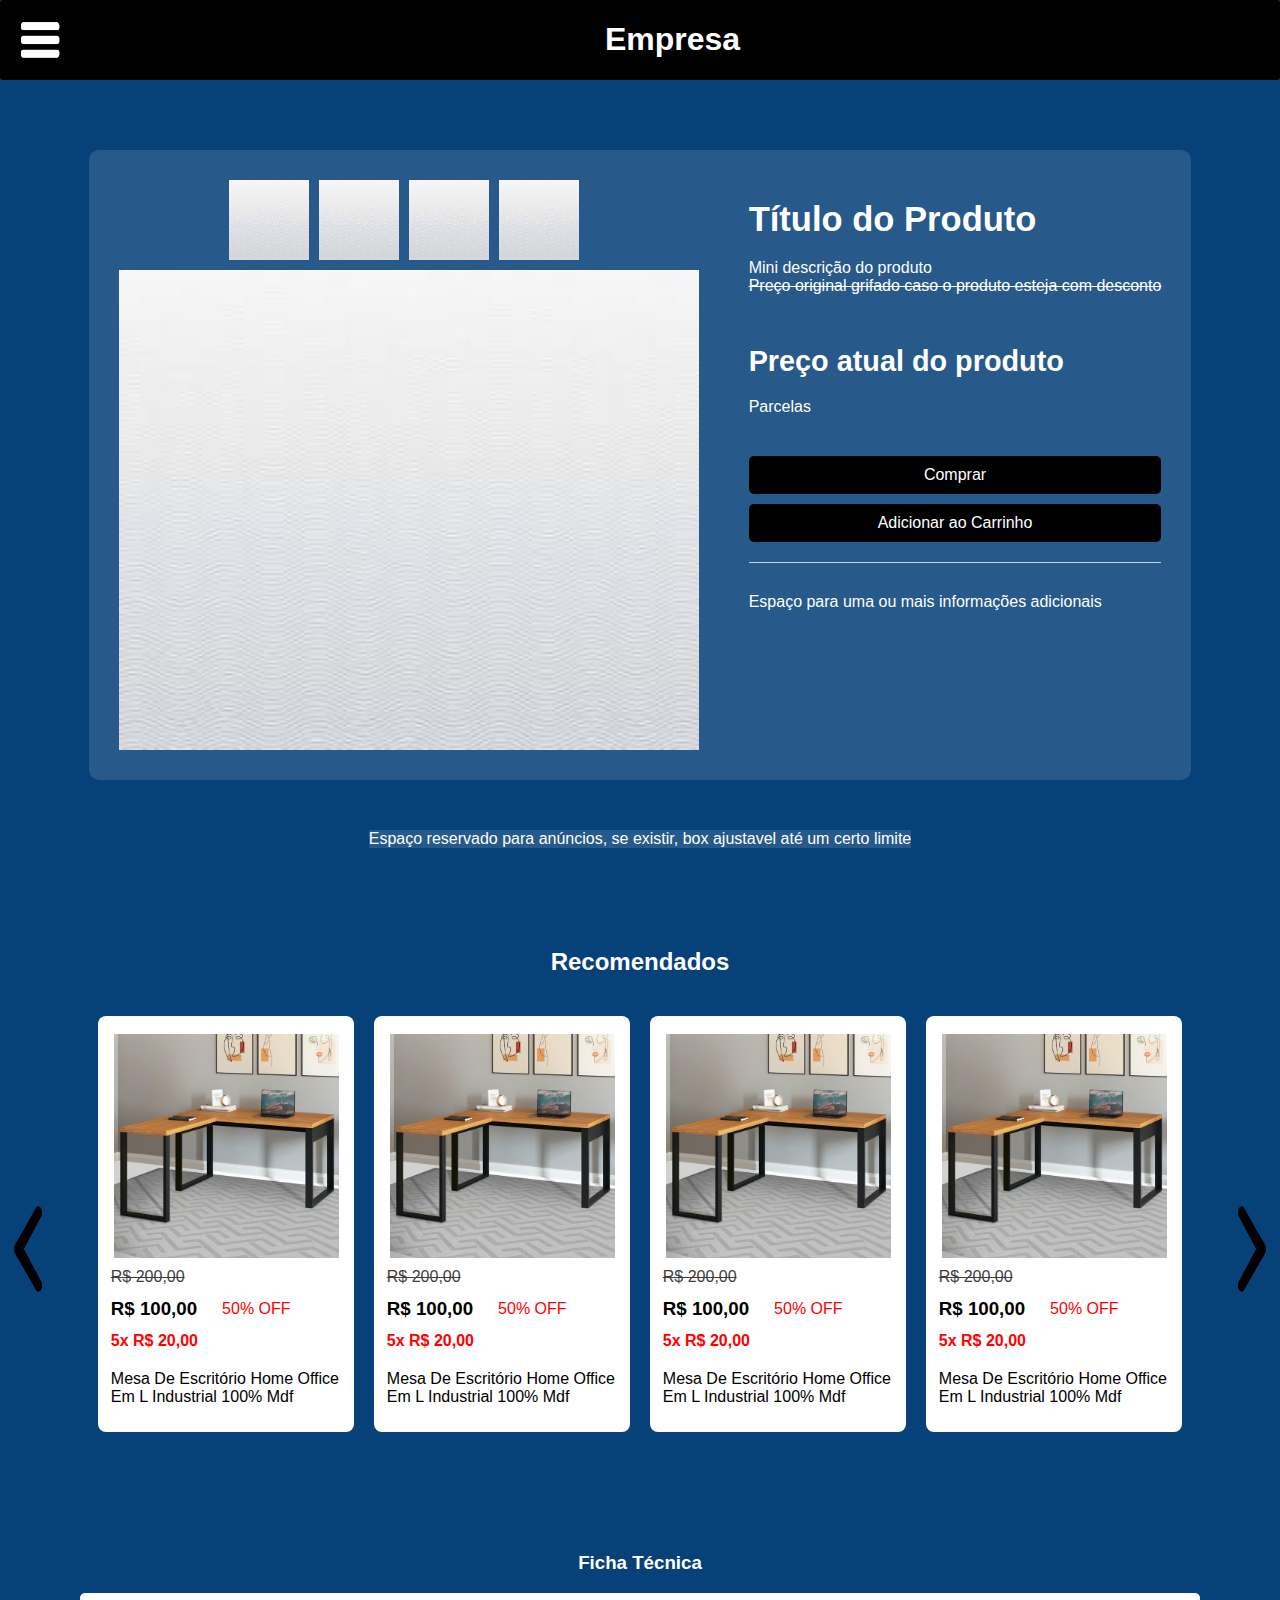
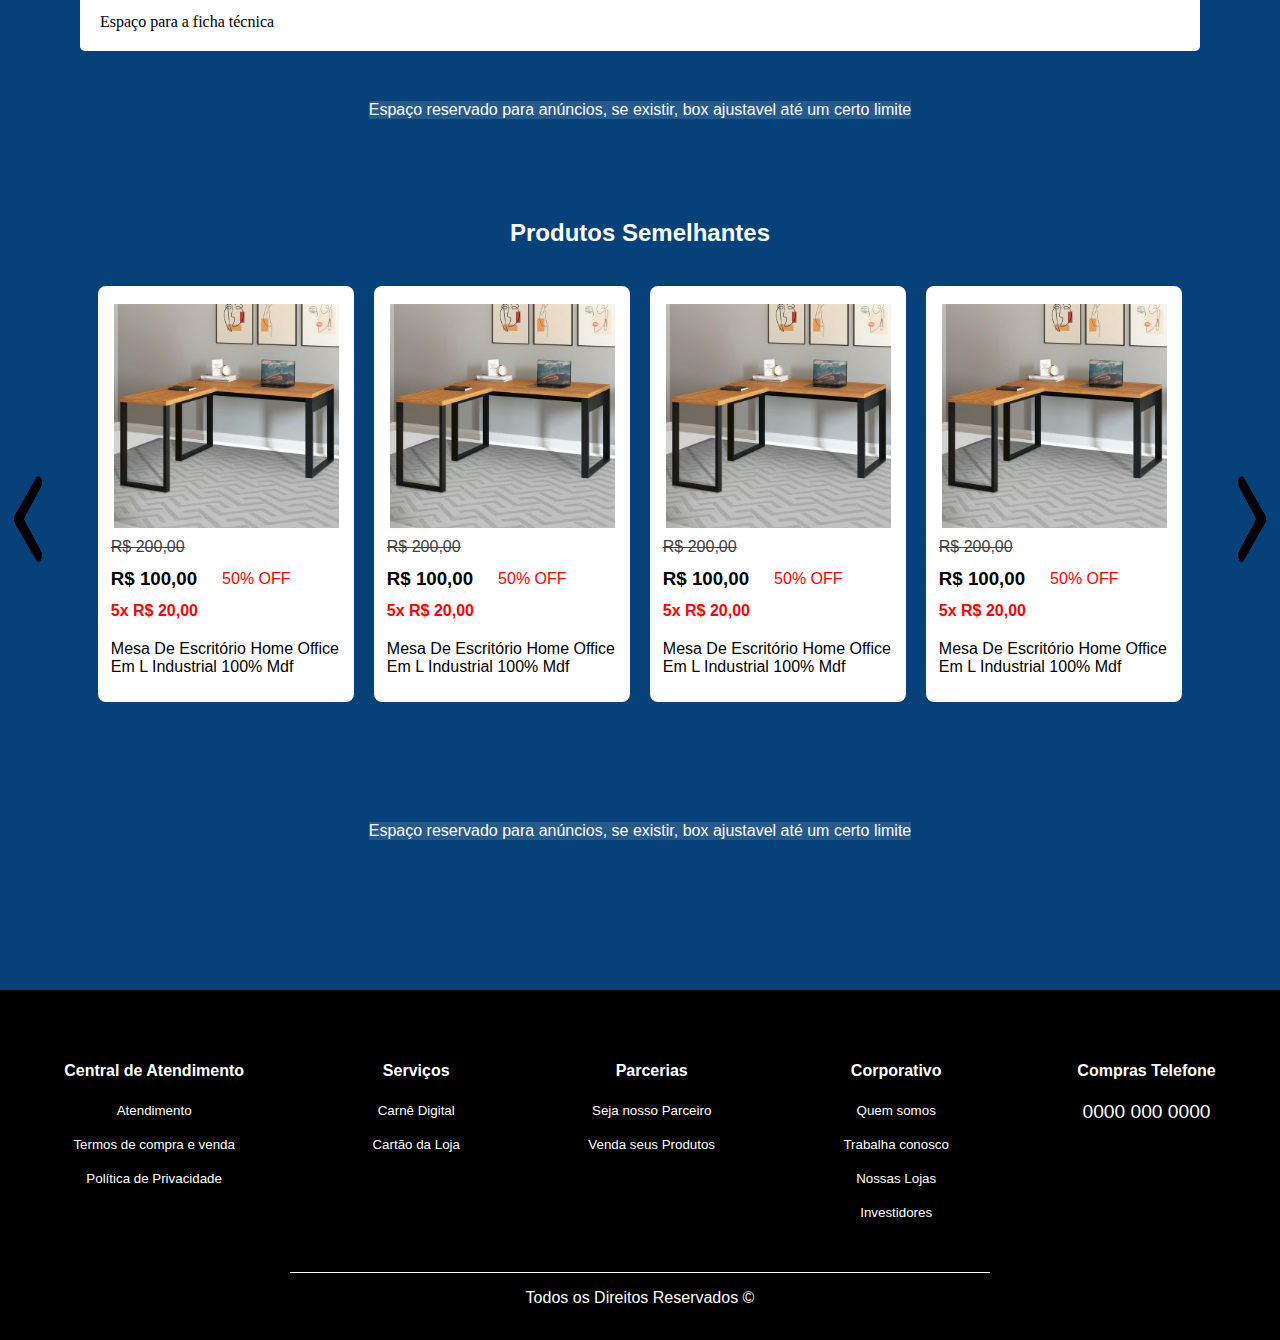
==== pagina_produtos/produto.html @ 4dcae1c8 "Update Front" ====
<!DOCTYPE html>
<html lang="pt-BR">

<head>
    <meta charset="UTF-8">
    <meta name="viewport" content="width=device-width, initial-scale=1.0">
    <title> Produto Html </title>
    <link rel="stylesheet" href="./produto.css">
</head>

<body>

    <!-- Header da página com o botão de menu e nome da empresa  -->
    <header id="top_row">
        <img id="menu_icon" src="./icons_produto/menu-icon.png" alt="Menu-icon" title="Botão Menu">
        <div id="company_name">
            <h1> Empresa </h1>
        </div>
    </header>
    <!-- Fim Header  -->

    <!-- Começo da página  -->
    <main>

        <div id="product_container">

            <!-- Local para colocar as outras imagens do produto  -->
            <div id="images_product">

                <div id="other_images_product">
                    <img class="alternative_images" src="./demo_image/image.jpg" alt="Imagem do produto"
                        title="Imagem do produto">

                    <img class="alternative_images" src="./demo_image/image.jpg" alt="Imagem do produto"
                        title="Imagem do produto">

                    <img class="alternative_images" src="./demo_image/image.jpg" alt="Imagem do produto"
                        title="Imagem do produto">

                    <img class="alternative_images" src="./demo_image/image.jpg" alt="Imagem do produto"
                        title="Imagem do produto">

                </div>

                <!-- Imagem principal do produto  -->
                <img class="product_img" src="./demo_image/image.jpg" alt="Principal Imagem do Produto"
                    title="Principal Imagem do Produto">

            </div>


            <section class="product_initial_description">

                <h2> <b> <big> <big> Título do Produto </big> </big> </b> </h2>

                <span> Mini descrição do produto </span>

                <span> <s> Preço original grifado caso o produto esteja com desconto </s> </span>

                <h2 id="atual_price"> <b> <big> Preço atual do produto </big> </b> </h2>

                <span> Parcelas </span>

                <button id="buy_button" title="Botão de Comprar"> <big> Comprar </big> </button>

                <button id="add_cart" title="Botão de Adicionar no Carrinho"> <big> Adicionar ao Carrinho </big>
                </button>

                <div class="separator"></div>

                <span class="aditional_info"> Espaço para uma ou mais informações adicionais </span>

            </section>

        </div>

        <!-- Espaço para anúncios  -->
        <div class="ad"> Espaço reservado para anúncios, se existir, box ajustavel até um certo limite </div>


        <!-- Recomendados Carrossel  -->

        <h2 class="title_row"> Recomendados </h2>

        <section class="popular_carousel">
            <!-- Início carrosel  -->

            <img id="popular_left_arrow" class="navigation_buttons" src="../icons/previous_button_icon.png"
                alt="Anterior">

            <div class="popular_items">
                <!-- Primeira barra de fundo dos itens -->

                <div id="popular_items_carousel" class="carousel_popular_items">
                    <!-- Inicio do carrossel de itens  -->



                    <!-- Primeira de quatro partes do carrossel dos itens composto por 4 itens cada parte  -->


                    <a href="./pagina_produtos/produto.html" class="item_container">
                        <!-- Container do item em geral -->

                        <div class="item_box">
                            <!-- Imagem do Produto, preço e nome -->

                            <img class="item_img" src="../móveis/Mesa de Escritório.jpg" alt="Images">

                            <div class="item_data">
                                <!-- Dados do item  -->

                                <s class="original_price"> R$ 200,00 </s>

                                <div class="price_row">
                                    <!-- Linha de preço e desconto -->

                                    <h3 class="item_price"> R$ 100,00 </h3>
                                    <p class="percentage_off"> 50% OFF </p>

                                    <!-- Fim linha preço e produto  -->
                                </div>

                                <h4 class="price_divison"> 5x R$ 20,00 </h4>
                                <p class="item_name"> Mesa De Escritório Home Office Em L Industrial 100% Mdf </p>

                                <!-- Fim dados do item -->
                            </div>

                            <!-- Fim Produto e descrição  -->
                        </div>

                        <!-- Fim container do item em geral  -->
                    </a>



                    <a href="./pagina_produtos/produto.html" class="item_container">
                        <!-- Container do item em geral -->

                        <div class="item_box">
                            <!-- Imagem do Produto, preço e nome -->

                            <img class="item_img" src="../móveis/Mesa de Escritório.jpg" alt="Images">

                            <div class="item_data">
                                <!-- Dados do item  -->

                                <s class="original_price"> R$ 200,00 </s>

                                <div class="price_row">
                                    <!-- Linha de preço e desconto -->

                                    <h3 class="item_price"> R$ 100,00 </h3>
                                    <p class="percentage_off"> 50% OFF </p>

                                    <!-- Fim linha preço e produto  -->
                                </div>

                                <h4 class="price_divison"> 5x R$ 20,00 </h4>
                                <p class="item_name"> Mesa De Escritório Home Office Em L Industrial 100% Mdf </p>

                                <!-- Fim dados do item -->
                            </div>

                            <!-- Fim Produto e descrição  -->
                        </div>

                        <!-- Fim container do item em geral  -->
                    </a>



                    <a href="./pagina_produtos/produto.html" class="item_container">
                        <!-- Container do item em geral -->

                        <div class="item_box">
                            <!-- Imagem do Produto, preço e nome -->

                            <img class="item_img" src="../móveis/Mesa de Escritório.jpg" alt="Images">

                            <div class="item_data">
                                <!-- Dados do item  -->

                                <s class="original_price"> R$ 200,00 </s>

                                <div class="price_row">
                                    <!-- Linha de preço e desconto -->

                                    <h3 class="item_price"> R$ 100,00 </h3>
                                    <p class="percentage_off"> 50% OFF </p>

                                    <!-- Fim linha preço e produto  -->
                                </div>

                                <h4 class="price_divison"> 5x R$ 20,00 </h4>
                                <p class="item_name"> Mesa De Escritório Home Office Em L Industrial 100% Mdf </p>

                                <!-- Fim dados do item -->
                            </div>

                            <!-- Fim Produto e descrição  -->
                        </div>

                        <!-- Fim container do item em geral  -->
                    </a>



                    <a href="./pagina_produtos/produto.html" class="item_container">
                        <!-- Container do item em geral -->

                        <div class="item_box">
                            <!-- Imagem do Produto, preço e nome -->

                            <img class="item_img" src="../móveis/Mesa de Escritório.jpg" alt="Images">

                            <div class="item_data">
                                <!-- Dados do item  -->

                                <s class="original_price"> R$ 200,00 </s>

                                <div class="price_row">
                                    <!-- Linha de preço e desconto -->

                                    <h3 class="item_price"> R$ 100,00 </h3>
                                    <p class="percentage_off"> 50% OFF </p>

                                    <!-- Fim linha preço e produto  -->
                                </div>

                                <h4 class="price_divison"> 5x R$ 20,00 </h4>
                                <p class="item_name"> Mesa De Escritório Home Office Em L Industrial 100% Mdf </p>

                                <!-- Fim dados do item -->
                            </div>

                            <!-- Fim Produto e descrição  -->
                        </div>

                        <!-- Fim container do item em geral  -->
                    </a>



                    <!-- Deste ponto para baixo são as outras 3 partes do carrossel, também composto
                    cada parte de 4 itens cada -->



                    <a href="./pagina_produtos/produto.html" class="item_container">
                        <!-- Container do item em geral -->

                        <div class="item_box">
                            <!-- Imagem do Produto, preço e nome -->

                            <img class="item_img" src="../móveis/Mesa de Escritório.jpg" alt="Images">

                            <div class="item_data">
                                <!-- Dados do item  -->

                                <s class="original_price"> R$ 200,00 </s>

                                <div class="price_row">
                                    <!-- Linha de preço e desconto -->

                                    <h3 class="item_price"> R$ 100,00 </h3>
                                    <p class="percentage_off"> 50% OFF </p>

                                    <!-- Fim linha preço e produto  -->
                                </div>

                                <h4 class="price_divison"> 5x R$ 20,00 </h4>
                                <p class="item_name"> Mesa De Escritório Home Office Em L Industrial 100% Mdf </p>

                                <!-- Fim dados do item -->
                            </div>

                            <!-- Fim Produto e descrição  -->
                        </div>

                        <!-- Fim container do item em geral  -->
                    </a>



                    <a href="./pagina_produtos/produto.html" class="item_container">
                        <!-- Container do item em geral -->

                        <div class="item_box">
                            <!-- Imagem do Produto, preço e nome -->

                            <img class="item_img" src="../móveis/Mesa de Escritório.jpg" alt="Images">

                            <div class="item_data">
                                <!-- Dados do item  -->

                                <s class="original_price"> R$ 200,00 </s>

                                <div class="price_row">
                                    <!-- Linha de preço e desconto -->

                                    <h3 class="item_price"> R$ 100,00 </h3>
                                    <p class="percentage_off"> 50% OFF </p>

                                    <!-- Fim linha preço e produto  -->
                                </div>

                                <h4 class="price_divison"> 5x R$ 20,00 </h4>
                                <p class="item_name"> Mesa De Escritório Home Office Em L Industrial 100% Mdf </p>

                                <!-- Fim dados do item -->
                            </div>

                            <!-- Fim Produto e descrição  -->
                        </div>

                        <!-- Fim container do item em geral  -->
                    </a>



                    <a href="./pagina_produtos/produto.html" class="item_container">
                        <!-- Container do item em geral -->

                        <div class="item_box">
                            <!-- Imagem do Produto, preço e nome -->

                            <img class="item_img" src="../móveis/Mesa de Escritório.jpg" alt="Images">

                            <div class="item_data">
                                <!-- Dados do item  -->

                                <s class="original_price"> R$ 200,00 </s>

                                <div class="price_row">
                                    <!-- Linha de preço e desconto -->

                                    <h3 class="item_price"> R$ 100,00 </h3>
                                    <p class="percentage_off"> 50% OFF </p>

                                    <!-- Fim linha preço e produto  -->
                                </div>

                                <h4 class="price_divison"> 5x R$ 20,00 </h4>
                                <p class="item_name"> Mesa De Escritório Home Office Em L Industrial 100% Mdf </p>

                                <!-- Fim dados do item -->
                            </div>

                            <!-- Fim Produto e descrição  -->
                        </div>

                        <!-- Fim container do item em geral  -->
                    </a>



                    <a href="./pagina_produtos/produto.html" class="item_container">
                        <!-- Container do item em geral -->

                        <div class="item_box">
                            <!-- Imagem do Produto, preço e nome -->

                            <img class="item_img" src="../móveis/Mesa de Escritório.jpg" alt="Images">

                            <div class="item_data">
                                <!-- Dados do item  -->

                                <s class="original_price"> R$ 200,00 </s>

                                <div class="price_row">
                                    <!-- Linha de preço e desconto -->

                                    <h3 class="item_price"> R$ 100,00 </h3>
                                    <p class="percentage_off"> 50% OFF </p>

                                    <!-- Fim linha preço e produto  -->
                                </div>

                                <h4 class="price_divison"> 5x R$ 20,00 </h4>
                                <p class="item_name"> Mesa De Escritório Home Office Em L Industrial 100% Mdf </p>

                                <!-- Fim dados do item -->
                            </div>

                            <!-- Fim Produto e descrição  -->
                        </div>

                        <!-- Fim container do item em geral  -->
                    </a>



                    <!-- Terceira parte do carrossel  -->


                    <a href="./pagina_produtos/produto.html" class="item_container">
                        <!-- Container do item em geral -->

                        <div class="item_box">
                            <!-- Imagem do Produto, preço e nome -->

                            <img class="item_img" src="../móveis/Mesa de Escritório.jpg" alt="Images">

                            <div class="item_data">
                                <!-- Dados do item  -->

                                <s class="original_price"> R$ 200,00 </s>

                                <div class="price_row">
                                    <!-- Linha de preço e desconto -->

                                    <h3 class="item_price"> R$ 100,00 </h3>
                                    <p class="percentage_off"> 50% OFF </p>

                                    <!-- Fim linha preço e produto  -->
                                </div>

                                <h4 class="price_divison"> 5x R$ 20,00 </h4>
                                <p class="item_name"> Mesa De Escritório Home Office Em L Industrial 100% Mdf </p>

                                <!-- Fim dados do item -->
                            </div>

                            <!-- Fim Produto e descrição  -->
                        </div>

                        <!-- Fim container do item em geral  -->
                    </a>



                    <a href="./pagina_produtos/produto.html" class="item_container">
                        <!-- Container do item em geral -->

                        <div class="item_box">
                            <!-- Imagem do Produto, preço e nome -->

                            <img class="item_img" src="../móveis/Mesa de Escritório.jpg" alt="Images">

                            <div class="item_data">
                                <!-- Dados do item  -->

                                <s class="original_price"> R$ 200,00 </s>

                                <div class="price_row">
                                    <!-- Linha de preço e desconto -->

                                    <h3 class="item_price"> R$ 100,00 </h3>
                                    <p class="percentage_off"> 50% OFF </p>

                                    <!-- Fim linha preço e produto  -->
                                </div>

                                <h4 class="price_divison"> 5x R$ 20,00 </h4>
                                <p class="item_name"> Mesa De Escritório Home Office Em L Industrial 100% Mdf </p>

                                <!-- Fim dados do item -->
                            </div>

                            <!-- Fim Produto e descrição  -->
                        </div>

                        <!-- Fim container do item em geral  -->
                    </a>



                    <a href="./pagina_produtos/produto.html" class="item_container">
                        <!-- Container do item em geral -->

                        <div class="item_box">
                            <!-- Imagem do Produto, preço e nome -->

                            <img class="item_img" src="../móveis/Mesa de Escritório.jpg" alt="Images">

                            <div class="item_data">
                                <!-- Dados do item  -->

                                <s class="original_price"> R$ 200,00 </s>

                                <div class="price_row">
                                    <!-- Linha de preço e desconto -->

                                    <h3 class="item_price"> R$ 100,00 </h3>
                                    <p class="percentage_off"> 50% OFF </p>

                                    <!-- Fim linha preço e produto  -->
                                </div>

                                <h4 class="price_divison"> 5x R$ 20,00 </h4>
                                <p class="item_name"> Mesa De Escritório Home Office Em L Industrial 100% Mdf </p>

                                <!-- Fim dados do item -->
                            </div>

                            <!-- Fim Produto e descrição  -->
                        </div>

                        <!-- Fim container do item em geral  -->
                    </a>



                    <a href="./pagina_produtos/produto.html" class="item_container">
                        <!-- Container do item em geral -->

                        <div class="item_box">
                            <!-- Imagem do Produto, preço e nome -->

                            <img class="item_img" src="../móveis/Mesa de Escritório.jpg" alt="Images">

                            <div class="item_data">
                                <!-- Dados do item  -->

                                <s class="original_price"> R$ 200,00 </s>

                                <div class="price_row">
                                    <!-- Linha de preço e desconto -->

                                    <h3 class="item_price"> R$ 100,00 </h3>
                                    <p class="percentage_off"> 50% OFF </p>

                                    <!-- Fim linha preço e produto  -->
                                </div>

                                <h4 class="price_divison"> 5x R$ 20,00 </h4>
                                <p class="item_name"> Mesa De Escritório Home Office Em L Industrial 100% Mdf </p>

                                <!-- Fim dados do item -->
                            </div>

                            <!-- Fim Produto e descrição  -->
                        </div>

                        <!-- Fim container do item em geral  -->
                    </a>



                    <!-- Quarta e última parte do carrossel  -->


                    <a href="./pagina_produtos/produto.html" class="item_container">
                        <!-- Container do item em geral -->

                        <div class="item_box">
                            <!-- Imagem do Produto, preço e nome -->

                            <img class="item_img" src="../móveis/Mesa de Escritório.jpg" alt="Images">

                            <div class="item_data">
                                <!-- Dados do item  -->

                                <s class="original_price"> R$ 200,00 </s>

                                <div class="price_row">
                                    <!-- Linha de preço e desconto -->

                                    <h3 class="item_price"> R$ 100,00 </h3>
                                    <p class="percentage_off"> 50% OFF </p>

                                    <!-- Fim linha preço e produto  -->
                                </div>

                                <h4 class="price_divison"> 5x R$ 20,00 </h4>
                                <p class="item_name"> Mesa De Escritório Home Office Em L Industrial 100% Mdf </p>

                                <!-- Fim dados do item -->
                            </div>

                            <!-- Fim Produto e descrição  -->
                        </div>

                        <!-- Fim container do item em geral   -->
                    </a>



                    <a href="./pagina_produtos/produto.html" class="item_container">
                        <!-- Container do item em geral -->

                        <div class="item_box">
                            <!-- Imagem do Produto, preço e nome -->

                            <img class="item_img" src="../móveis/Mesa de Escritório.jpg" alt="Images">

                            <div class="item_data">
                                <!-- Dados do item  -->

                                <s class="original_price"> R$ 200,00 </s>

                                <div class="price_row">
                                    <!-- Linha de preço e desconto -->

                                    <h3 class="item_price"> R$ 100,00 </h3>
                                    <p class="percentage_off"> 50% OFF </p>

                                    <!-- Fim linha preço e produto  -->
                                </div>

                                <h4 class="price_divison"> 5x R$ 20,00 </h4>
                                <p class="item_name"> Mesa De Escritório Home Office Em L Industrial 100% Mdf </p>

                                <!-- Fim dados do item -->
                            </div>

                            <!-- Fim Produto e descrição  -->
                        </div>

                        <!-- Fim container do item em geral  -->
                    </a>



                    <a href="./pagina_produtos/produto.html" class="item_container">
                        <!-- Container do item em geral -->

                        <div class="item_box">
                            <!-- Imagem do Produto, preço e nome -->

                            <img class="item_img" src="../móveis/Mesa de Escritório.jpg" alt="Images">

                            <div class="item_data">
                                <!-- Dados do item  -->

                                <s class="original_price"> R$ 200,00 </s>

                                <div class="price_row">
                                    <!-- Linha de preço e desconto -->

                                    <h3 class="item_price"> R$ 100,00 </h3>
                                    <p class="percentage_off"> 50% OFF </p>

                                    <!-- Fim linha preço e produto  -->
                                </div>

                                <h4 class="price_divison"> 5x R$ 20,00 </h4>
                                <p class="item_name"> Mesa De Escritório Home Office Em L Industrial 100% Mdf </p>

                                <!-- Fim dados do item -->
                            </div>

                            <!-- Fim Produto e descrição  -->
                        </div>

                        <!-- Fim container do item em geral  -->
                    </a>



                    <a href="./pagina_produtos/produto.html" class="item_container">
                        <!-- Container do item em geral -->

                        <div class="item_box">
                            <!-- Imagem do Produto, preço e nome -->

                            <img class="item_img" src="../móveis/Mesa de Escritório.jpg" alt="Images">

                            <div class="item_data">
                                <!-- Dados do item  -->

                                <s class="original_price"> R$ 200,00 </s>

                                <div class="price_row">
                                    <!-- Linha de preço e desconto -->

                                    <h3 class="item_price"> R$ 100,00 </h3>
                                    <p class="percentage_off"> 50% OFF </p>

                                    <!-- Fim linha preço e produto  -->
                                </div>

                                <h4 class="price_divison"> 5x R$ 20,00 </h4>
                                <p class="item_name"> Mesa De Escritório Home Office Em L Industrial 100% Mdf </p>

                                <!-- Fim dados do item -->
                            </div>

                            <!-- Fim Produto e descrição  -->
                        </div>

                        <!-- Fim container do item em geral  -->
                    </a>



                    <!-- Fim da Quarta parte do carrossel  -->



                    <!-- Fim carrosel de itens  -->
                </div>


                <!-- Fim primeira barra de itens -->
            </div>


            <img id="popular_right_arrow" class="navigation_buttons" src="../icons/next_button_icon.png" alt="Próximo">

            <!-- Fim carrossel  -->
        </section>

        <!-- Fim Recomendados Carrossel  -->


        <h3 class="title_row"> Ficha Técnica </h3>

        <section class="details">
            <div> Espaço para a ficha técnica </div>
        </section>


        <!-- Espaço para anúncios  -->
        <div class="ad"> Espaço reservado para anúncios, se existir, box ajustavel até um certo limite </div>


        <!-- Produtos Semelhantes Carrossel  -->

        <h2 class="title_row"> Produtos Semelhantes </h2>

        <section class="popular_carousel">
            <!-- Início carrosel  -->

            <img id="popular_left_arrow" class="navigation_buttons" src="../icons/previous_button_icon.png"
                alt="Anterior">

            <div class="popular_items">
                <!-- Primeira barra de fundo dos itens -->

                <div id="popular_items_carousel" class="carousel_popular_items">
                    <!-- Inicio do carrossel de itens  -->



                    <!-- Primeira de quatro partes do carrossel dos itens composto por 4 itens cada parte  -->


                    <a href="./pagina_produtos/produto.html" class="item_container">
                        <!-- Container do item em geral -->

                        <div class="item_box">
                            <!-- Imagem do Produto, preço e nome -->

                            <img class="item_img" src="../móveis/Mesa de Escritório.jpg" alt="Images">

                            <div class="item_data">
                                <!-- Dados do item  -->

                                <s class="original_price"> R$ 200,00 </s>

                                <div class="price_row">
                                    <!-- Linha de preço e desconto -->

                                    <h3 class="item_price"> R$ 100,00 </h3>
                                    <p class="percentage_off"> 50% OFF </p>

                                    <!-- Fim linha preço e produto  -->
                                </div>

                                <h4 class="price_divison"> 5x R$ 20,00 </h4>
                                <p class="item_name"> Mesa De Escritório Home Office Em L Industrial 100% Mdf </p>

                                <!-- Fim dados do item -->
                            </div>

                            <!-- Fim Produto e descrição  -->
                        </div>

                        <!-- Fim container do item em geral  -->
                    </a>



                    <a href="./pagina_produtos/produto.html" class="item_container">
                        <!-- Container do item em geral -->

                        <div class="item_box">
                            <!-- Imagem do Produto, preço e nome -->

                            <img class="item_img" src="../móveis/Mesa de Escritório.jpg" alt="Images">

                            <div class="item_data">
                                <!-- Dados do item  -->

                                <s class="original_price"> R$ 200,00 </s>

                                <div class="price_row">
                                    <!-- Linha de preço e desconto -->

                                    <h3 class="item_price"> R$ 100,00 </h3>
                                    <p class="percentage_off"> 50% OFF </p>

                                    <!-- Fim linha preço e produto  -->
                                </div>

                                <h4 class="price_divison"> 5x R$ 20,00 </h4>
                                <p class="item_name"> Mesa De Escritório Home Office Em L Industrial 100% Mdf </p>

                                <!-- Fim dados do item -->
                            </div>

                            <!-- Fim Produto e descrição  -->
                        </div>

                        <!-- Fim container do item em geral  -->
                    </a>



                    <a href="./pagina_produtos/produto.html" class="item_container">
                        <!-- Container do item em geral -->

                        <div class="item_box">
                            <!-- Imagem do Produto, preço e nome -->

                            <img class="item_img" src="../móveis/Mesa de Escritório.jpg" alt="Images">

                            <div class="item_data">
                                <!-- Dados do item  -->

                                <s class="original_price"> R$ 200,00 </s>

                                <div class="price_row">
                                    <!-- Linha de preço e desconto -->

                                    <h3 class="item_price"> R$ 100,00 </h3>
                                    <p class="percentage_off"> 50% OFF </p>

                                    <!-- Fim linha preço e produto  -->
                                </div>

                                <h4 class="price_divison"> 5x R$ 20,00 </h4>
                                <p class="item_name"> Mesa De Escritório Home Office Em L Industrial 100% Mdf </p>

                                <!-- Fim dados do item -->
                            </div>

                            <!-- Fim Produto e descrição  -->
                        </div>

                        <!-- Fim container do item em geral  -->
                    </a>



                    <a href="./pagina_produtos/produto.html" class="item_container">
                        <!-- Container do item em geral -->

                        <div class="item_box">
                            <!-- Imagem do Produto, preço e nome -->

                            <img class="item_img" src="../móveis/Mesa de Escritório.jpg" alt="Images">

                            <div class="item_data">
                                <!-- Dados do item  -->

                                <s class="original_price"> R$ 200,00 </s>

                                <div class="price_row">
                                    <!-- Linha de preço e desconto -->

                                    <h3 class="item_price"> R$ 100,00 </h3>
                                    <p class="percentage_off"> 50% OFF </p>

                                    <!-- Fim linha preço e produto  -->
                                </div>

                                <h4 class="price_divison"> 5x R$ 20,00 </h4>
                                <p class="item_name"> Mesa De Escritório Home Office Em L Industrial 100% Mdf </p>

                                <!-- Fim dados do item -->
                            </div>

                            <!-- Fim Produto e descrição  -->
                        </div>

                        <!-- Fim container do item em geral  -->
                    </a>



                    <!-- Deste ponto para baixo são as outras 3 partes do carrossel, também composto
                            cada parte de 4 itens cada -->



                    <a href="./pagina_produtos/produto.html" class="item_container">
                        <!-- Container do item em geral -->

                        <div class="item_box">
                            <!-- Imagem do Produto, preço e nome -->

                            <img class="item_img" src="../móveis/Mesa de Escritório.jpg" alt="Images">

                            <div class="item_data">
                                <!-- Dados do item  -->

                                <s class="original_price"> R$ 200,00 </s>

                                <div class="price_row">
                                    <!-- Linha de preço e desconto -->

                                    <h3 class="item_price"> R$ 100,00 </h3>
                                    <p class="percentage_off"> 50% OFF </p>

                                    <!-- Fim linha preço e produto  -->
                                </div>

                                <h4 class="price_divison"> 5x R$ 20,00 </h4>
                                <p class="item_name"> Mesa De Escritório Home Office Em L Industrial 100% Mdf </p>

                                <!-- Fim dados do item -->
                            </div>

                            <!-- Fim Produto e descrição  -->
                        </div>

                        <!-- Fim container do item em geral  -->
                    </a>



                    <a href="./pagina_produtos/produto.html" class="item_container">
                        <!-- Container do item em geral -->

                        <div class="item_box">
                            <!-- Imagem do Produto, preço e nome -->

                            <img class="item_img" src="../móveis/Mesa de Escritório.jpg" alt="Images">

                            <div class="item_data">
                                <!-- Dados do item  -->

                                <s class="original_price"> R$ 200,00 </s>

                                <div class="price_row">
                                    <!-- Linha de preço e desconto -->

                                    <h3 class="item_price"> R$ 100,00 </h3>
                                    <p class="percentage_off"> 50% OFF </p>

                                    <!-- Fim linha preço e produto  -->
                                </div>

                                <h4 class="price_divison"> 5x R$ 20,00 </h4>
                                <p class="item_name"> Mesa De Escritório Home Office Em L Industrial 100% Mdf </p>

                                <!-- Fim dados do item -->
                            </div>

                            <!-- Fim Produto e descrição  -->
                        </div>

                        <!-- Fim container do item em geral  -->
                    </a>



                    <a href="./pagina_produtos/produto.html" class="item_container">
                        <!-- Container do item em geral -->

                        <div class="item_box">
                            <!-- Imagem do Produto, preço e nome -->

                            <img class="item_img" src="../móveis/Mesa de Escritório.jpg" alt="Images">

                            <div class="item_data">
                                <!-- Dados do item  -->

                                <s class="original_price"> R$ 200,00 </s>

                                <div class="price_row">
                                    <!-- Linha de preço e desconto -->

                                    <h3 class="item_price"> R$ 100,00 </h3>
                                    <p class="percentage_off"> 50% OFF </p>

                                    <!-- Fim linha preço e produto  -->
                                </div>

                                <h4 class="price_divison"> 5x R$ 20,00 </h4>
                                <p class="item_name"> Mesa De Escritório Home Office Em L Industrial 100% Mdf </p>

                                <!-- Fim dados do item -->
                            </div>

                            <!-- Fim Produto e descrição  -->
                        </div>

                        <!-- Fim container do item em geral  -->
                    </a>



                    <a href="./pagina_produtos/produto.html" class="item_container">
                        <!-- Container do item em geral -->

                        <div class="item_box">
                            <!-- Imagem do Produto, preço e nome -->

                            <img class="item_img" src="../móveis/Mesa de Escritório.jpg" alt="Images">

                            <div class="item_data">
                                <!-- Dados do item  -->

                                <s class="original_price"> R$ 200,00 </s>

                                <div class="price_row">
                                    <!-- Linha de preço e desconto -->

                                    <h3 class="item_price"> R$ 100,00 </h3>
                                    <p class="percentage_off"> 50% OFF </p>

                                    <!-- Fim linha preço e produto  -->
                                </div>

                                <h4 class="price_divison"> 5x R$ 20,00 </h4>
                                <p class="item_name"> Mesa De Escritório Home Office Em L Industrial 100% Mdf </p>

                                <!-- Fim dados do item -->
                            </div>

                            <!-- Fim Produto e descrição  -->
                        </div>

                        <!-- Fim container do item em geral  -->
                    </a>



                    <!-- Terceira parte do carrossel  -->


                    <a href="./pagina_produtos/produto.html" class="item_container">
                        <!-- Container do item em geral -->

                        <div class="item_box">
                            <!-- Imagem do Produto, preço e nome -->

                            <img class="item_img" src="../móveis/Mesa de Escritório.jpg" alt="Images">

                            <div class="item_data">
                                <!-- Dados do item  -->

                                <s class="original_price"> R$ 200,00 </s>

                                <div class="price_row">
                                    <!-- Linha de preço e desconto -->

                                    <h3 class="item_price"> R$ 100,00 </h3>
                                    <p class="percentage_off"> 50% OFF </p>

                                    <!-- Fim linha preço e produto  -->
                                </div>

                                <h4 class="price_divison"> 5x R$ 20,00 </h4>
                                <p class="item_name"> Mesa De Escritório Home Office Em L Industrial 100% Mdf </p>

                                <!-- Fim dados do item -->
                            </div>

                            <!-- Fim Produto e descrição  -->
                        </div>

                        <!-- Fim container do item em geral  -->
                    </a>



                    <a href="./pagina_produtos/produto.html" class="item_container">
                        <!-- Container do item em geral -->

                        <div class="item_box">
                            <!-- Imagem do Produto, preço e nome -->

                            <img class="item_img" src="../móveis/Mesa de Escritório.jpg" alt="Images">

                            <div class="item_data">
                                <!-- Dados do item  -->

                                <s class="original_price"> R$ 200,00 </s>

                                <div class="price_row">
                                    <!-- Linha de preço e desconto -->

                                    <h3 class="item_price"> R$ 100,00 </h3>
                                    <p class="percentage_off"> 50% OFF </p>

                                    <!-- Fim linha preço e produto  -->
                                </div>

                                <h4 class="price_divison"> 5x R$ 20,00 </h4>
                                <p class="item_name"> Mesa De Escritório Home Office Em L Industrial 100% Mdf </p>

                                <!-- Fim dados do item -->
                            </div>

                            <!-- Fim Produto e descrição  -->
                        </div>

                        <!-- Fim container do item em geral  -->
                    </a>



                    <a href="./pagina_produtos/produto.html" class="item_container">
                        <!-- Container do item em geral -->

                        <div class="item_box">
                            <!-- Imagem do Produto, preço e nome -->

                            <img class="item_img" src="../móveis/Mesa de Escritório.jpg" alt="Images">

                            <div class="item_data">
                                <!-- Dados do item  -->

                                <s class="original_price"> R$ 200,00 </s>

                                <div class="price_row">
                                    <!-- Linha de preço e desconto -->

                                    <h3 class="item_price"> R$ 100,00 </h3>
                                    <p class="percentage_off"> 50% OFF </p>

                                    <!-- Fim linha preço e produto  -->
                                </div>

                                <h4 class="price_divison"> 5x R$ 20,00 </h4>
                                <p class="item_name"> Mesa De Escritório Home Office Em L Industrial 100% Mdf </p>

                                <!-- Fim dados do item -->
                            </div>

                            <!-- Fim Produto e descrição  -->
                        </div>

                        <!-- Fim container do item em geral  -->
                    </a>



                    <a href="./pagina_produtos/produto.html" class="item_container">
                        <!-- Container do item em geral -->

                        <div class="item_box">
                            <!-- Imagem do Produto, preço e nome -->

                            <img class="item_img" src="../móveis/Mesa de Escritório.jpg" alt="Images">

                            <div class="item_data">
                                <!-- Dados do item  -->

                                <s class="original_price"> R$ 200,00 </s>

                                <div class="price_row">
                                    <!-- Linha de preço e desconto -->

                                    <h3 class="item_price"> R$ 100,00 </h3>
                                    <p class="percentage_off"> 50% OFF </p>

                                    <!-- Fim linha preço e produto  -->
                                </div>

                                <h4 class="price_divison"> 5x R$ 20,00 </h4>
                                <p class="item_name"> Mesa De Escritório Home Office Em L Industrial 100% Mdf </p>

                                <!-- Fim dados do item -->
                            </div>

                            <!-- Fim Produto e descrição  -->
                        </div>

                        <!-- Fim container do item em geral  -->
                    </a>



                    <!-- Quarta e última parte do carrossel  -->


                    <a href="./pagina_produtos/produto.html" class="item_container">
                        <!-- Container do item em geral -->

                        <div class="item_box">
                            <!-- Imagem do Produto, preço e nome -->

                            <img class="item_img" src="../móveis/Mesa de Escritório.jpg" alt="Images">

                            <div class="item_data">
                                <!-- Dados do item  -->

                                <s class="original_price"> R$ 200,00 </s>

                                <div class="price_row">
                                    <!-- Linha de preço e desconto -->

                                    <h3 class="item_price"> R$ 100,00 </h3>
                                    <p class="percentage_off"> 50% OFF </p>

                                    <!-- Fim linha preço e produto  -->
                                </div>

                                <h4 class="price_divison"> 5x R$ 20,00 </h4>
                                <p class="item_name"> Mesa De Escritório Home Office Em L Industrial 100% Mdf </p>

                                <!-- Fim dados do item -->
                            </div>

                            <!-- Fim Produto e descrição  -->
                        </div>

                        <!-- Fim container do item em geral   -->
                    </a>



                    <a href="./pagina_produtos/produto.html" class="item_container">
                        <!-- Container do item em geral -->

                        <div class="item_box">
                            <!-- Imagem do Produto, preço e nome -->

                            <img class="item_img" src="../móveis/Mesa de Escritório.jpg" alt="Images">

                            <div class="item_data">
                                <!-- Dados do item  -->

                                <s class="original_price"> R$ 200,00 </s>

                                <div class="price_row">
                                    <!-- Linha de preço e desconto -->

                                    <h3 class="item_price"> R$ 100,00 </h3>
                                    <p class="percentage_off"> 50% OFF </p>

                                    <!-- Fim linha preço e produto  -->
                                </div>

                                <h4 class="price_divison"> 5x R$ 20,00 </h4>
                                <p class="item_name"> Mesa De Escritório Home Office Em L Industrial 100% Mdf </p>

                                <!-- Fim dados do item -->
                            </div>

                            <!-- Fim Produto e descrição  -->
                        </div>

                        <!-- Fim container do item em geral  -->
                    </a>



                    <a href="./pagina_produtos/produto.html" class="item_container">
                        <!-- Container do item em geral -->

                        <div class="item_box">
                            <!-- Imagem do Produto, preço e nome -->

                            <img class="item_img" src="../móveis/Mesa de Escritório.jpg" alt="Images">

                            <div class="item_data">
                                <!-- Dados do item  -->

                                <s class="original_price"> R$ 200,00 </s>

                                <div class="price_row">
                                    <!-- Linha de preço e desconto -->

                                    <h3 class="item_price"> R$ 100,00 </h3>
                                    <p class="percentage_off"> 50% OFF </p>

                                    <!-- Fim linha preço e produto  -->
                                </div>

                                <h4 class="price_divison"> 5x R$ 20,00 </h4>
                                <p class="item_name"> Mesa De Escritório Home Office Em L Industrial 100% Mdf </p>

                                <!-- Fim dados do item -->
                            </div>

                            <!-- Fim Produto e descrição  -->
                        </div>

                        <!-- Fim container do item em geral  -->
                    </a>



                    <a href="./pagina_produtos/produto.html" class="item_container">
                        <!-- Container do item em geral -->

                        <div class="item_box">
                            <!-- Imagem do Produto, preço e nome -->

                            <img class="item_img" src="../móveis/Mesa de Escritório.jpg" alt="Images">

                            <div class="item_data">
                                <!-- Dados do item  -->

                                <s class="original_price"> R$ 200,00 </s>

                                <div class="price_row">
                                    <!-- Linha de preço e desconto -->

                                    <h3 class="item_price"> R$ 100,00 </h3>
                                    <p class="percentage_off"> 50% OFF </p>

                                    <!-- Fim linha preço e produto  -->
                                </div>

                                <h4 class="price_divison"> 5x R$ 20,00 </h4>
                                <p class="item_name"> Mesa De Escritório Home Office Em L Industrial 100% Mdf </p>

                                <!-- Fim dados do item -->
                            </div>

                            <!-- Fim Produto e descrição  -->
                        </div>

                        <!-- Fim container do item em geral  -->
                    </a>



                    <!-- Fim da Quarta parte do carrossel  -->



                    <!-- Fim carrosel de itens  -->
                </div>


                <!-- Fim primeira barra de itens -->
            </div>


            <img id="popular_right_arrow" class="navigation_buttons" src="../icons/next_button_icon.png" alt="Próximo">

            <!-- Fim carrossel  -->
        </section>

        <!-- Fim Produtos Semelhantes Carrossel  -->

        <!-- Espaço para anúncios  -->
        <div class="ad"> Espaço reservado para anúncios, se existir, box ajustavel até um certo limite </div>


    </main>


    <!-- Rodapé da Página  -->
    <footer id="footer_box">

        <div id="footer_content_box">

            <div class="footer_content">
                <h4> Central de Atendimento </h4>
                <p> <a> <small> Atendimento </small> </a> </p>
                <p> <a> <small> Termos de compra e venda </small> </a> </p>
                <p> <a> <small> Política de Privacidade </small> </a> </p>
            </div>

            <div class="footer_content">
                <h4> Serviços </h4>
                <p> <a> <small> Carnê Digital </small> </a> </p>
                <p> <a> <small> Cartão da Loja </small> </a> </p>
            </div>

            <div class="footer_content">
                <h4> Parcerias </h4>
                <p> <a> <small> Seja nosso Parceiro </small> </a> </p>
                <p> <a> <small> Venda seus Produtos </small> </a> </p>
            </div>

            <div class="footer_content">
                <h4> Corporativo </h4>
                <p> <a> <small> Quem somos </small> </a> </p>
                <p> <a> <small> Trabalha conosco </small> </a> </p>
                <p> <a> <small> Nossas Lojas </small> </a> </p>
                <p> <a> <small> Investidores </small></a></p>
            </div>

            <div class="footer_content">
                <h4> Compras Telefone </h4>
                <p> <big> 0000 000 0000 </big> </p>
            </div>

        </div>

        <div class="copyright_box">
            <div class="dividing_row"> </div>

            <p> <span> Todos os Direitos Reservados © </span> </p>

        </div>

    </footer>
    <!-- Fim Rodapé -->

</body>

</html>
---- pagina_produtos/produto.css ----
body {
    background-color: rgb(7, 65, 122);
    position: relative;
    width: auto;
    min-height: 100vh;
    font-family: arial, 'Times New Roman', Times, serif;
    margin: 0;
}

main {
    display: flex;
    flex-direction: column;
    align-items: center;
    flex: 1;
    border: 0
}

h1 {
    color: white;
}

a {
    text-decoration: none;
}

/* HEADER  */

#top_row {
    background-color: black;
    display: flex;
    flex-direction: row;
    align-items: center;
    /* position: fixed;
    box-shadow: 0 5px 10px 0; */
    width: 100%;
    border-radius: 3px;
}

#menu_icon {
    width: 50px;
    margin-left: 15px;
    border-radius: 25px;
    cursor: pointer;
}

#company_name {
    display: flex;
    flex-direction: column;
    align-items: center;
    position: relative;
    width: inherit;
}

/* FIM HEADER  */

/* CONTAINER DO PRODUTO  */

#product_container {
    background-color: rgba(255, 255, 255, 0.13);
    display: flex;
    flex-direction: row;
    align-items: start;
    padding: 30px;
    margin-top: 70px;
    border-radius: 10px;
}

#other_images_product {
    display: flex;
    flex-direction: row;
    align-items: center;
    justify-content: space-around;    
}

#images_product {
    display: flex;
    flex-direction: column;
    align-items: center;
}

#atual_price {
    margin-top: 50px;
}

#buy_button {
    background-color: rgb(0, 0, 0);
    color: white;
    border-style: none;
    cursor: pointer;
    margin: 40px 0 0 0;
    padding: 10px;
    border-radius: 5px
}

#add_cart {
    background-color: rgb(0, 0, 0);
    color: white;
    border-style: none;
    cursor: pointer;
    margin: 10px 0 0 0;
    padding: 10px;
    border-radius: 5px
}

.alternative_images {
    width: 80px;
    height: 80px;
    margin: 0 10px 10px 0;
    cursor: pointer;
}

.product_img {
    width: 580px;
    height: 480px;
}

.product_initial_description {
    display: flex;
    flex-direction: column;
    color: white;
    margin-left: 50px;
}

.separator {
    background-color:rgba(255, 255, 255, 0.731);
    width: 100%;
    height: 1px;
    margin-top: 20px;
}

.aditional_info {
    margin-top: 30px;
}


/* FIM CONTAINER PRODUTO  */

/* CLASS AD  */

.ad {
    background-color: rgba(255, 255, 255, 0.13);
    color: white;
    position: relative;
    min-width: 0;
    min-height: 0;
    width: auto;
    height: auto;
    max-width: 1000px;
    max-height: 150px;
    margin: 50px 0 50px 0;
}

/* FIM CLASS AD  */

/* RECOMENDADOS */

.popular_carousel {
    display: flex;
    flex-direction: row;
    align-items: center;
    margin-bottom: 50px;
}

.popular_items{
    width: 1084px;
    padding: 20px;
    margin: 0 25px;
    overflow: hidden;
}

.title_row {
    color:rgb(255, 255, 255);
    display: flex;
    flex-direction: column;
    align-items: center;
    margin-top: 50px;
}

.navigation_buttons {
    width: 50px;
    height: 154px;
    cursor: pointer;
    margin-top: 50px;
}

.carousel_popular_items {
    /* original width laptop: 1024p */
    display: flex;
    flex-direction: row;
    align-items: center;
    /* justify-content: space-between; */
    width: 4416px;
    transition-duration: 2s ;
}

.item_container {
    background-color: white;
    padding: 0.5em;
    border-radius: 0.5em;
    margin-right: 20px;
}

.item_box {
    background-color: white;
    display: flex;
    flex-direction: column;
    width: 240px;
    height: 400px;
}

.item_img {
    width: 225px;
    height: 224px;
    padding: 10px 7.5px;
}

.item_data {
    padding-left: 2%;
}

.original_price {
    color: rgb(63, 63, 63);
    display: flex;
    flex-direction: row;
}

.price_row {
    display: flex;
    flex-direction: row;
    align-items: center;
    margin: 10px 0;    
}

.item_price {
    color: black;
    max-width: 120px;
    padding-right:5px;
    margin: 2px 0;
}

.percentage_off {
    color: red;
    margin: 2px 20px;
}

.price_divison{
    color: red;
    margin: 2px 0;
}

.item_name {
    color: black;
    margin: 20px 0;
    overflow: hidden;
}

/* CLASSES PARA MOVER O POPULAR CARROSSEL  */

.popular_items_carousel_side_1 {
    /* OBS: O margin-left será os width anteriores, mais 20px por cada lado */
    /* anterior em relação ao lado do carrossel que o usuário irá  */
    margin-left: 0;
}

.popular_items_carousel_side_2 {
    /* Soma do tamanho do width do lado anterior, mais 20px */
    /* da margin-right do último item do lado anterior  */ 
    margin-left: -1104px;
}

.popular_items_carousel_side_3 {
    /* Soma do tamanho do width dos 2 lados anteriores, mais 40px */
    /* (20px + 20px) por ser 2 lados anteriores */
    margin-left: -2208px;
}

.popular_items_carousel_side_4 {
    /* Soma do tamanho do width dos 2 lados anteriores, mais 40px */
    /* (20px + 20px) por ser 2 lados anteriores */
    margin-left: -3312px;

}

/* FIM RECOMENDADOS */



/* FICHA TÉCNINA  */

.details {
    background-color: rgb(255, 255, 255);
    color: black;
    font-family: 'Times New Roman', Times, serif, Arial, Helvetica, sans-serif;
    width: 1080px;
    height: auto;
    max-height: 500px;
    padding: 20px;
    border-radius: 5px;
    overflow: auto;
}



/* FOOTER  */

#footer_box {
    background-color: black;
    color: white;
    width: 100%;
    height: 300px;
    place-self: baseline normal;
    padding-top: 50px;
    margin-top: 100px;
}

#footer_content_box {
    display: flex;
    flex-direction: row;
    justify-content: space-around;
}

.footer_content {
    text-align: center;
}

.copyright_box {
    display: flex;
    flex-direction: column;
    align-items: center;
    place-self: center;
    margin-top: 35px;
    width: auto;
}

.dividing_row {
    background-color: white;
    height: 1px;
    width: 700px;
}
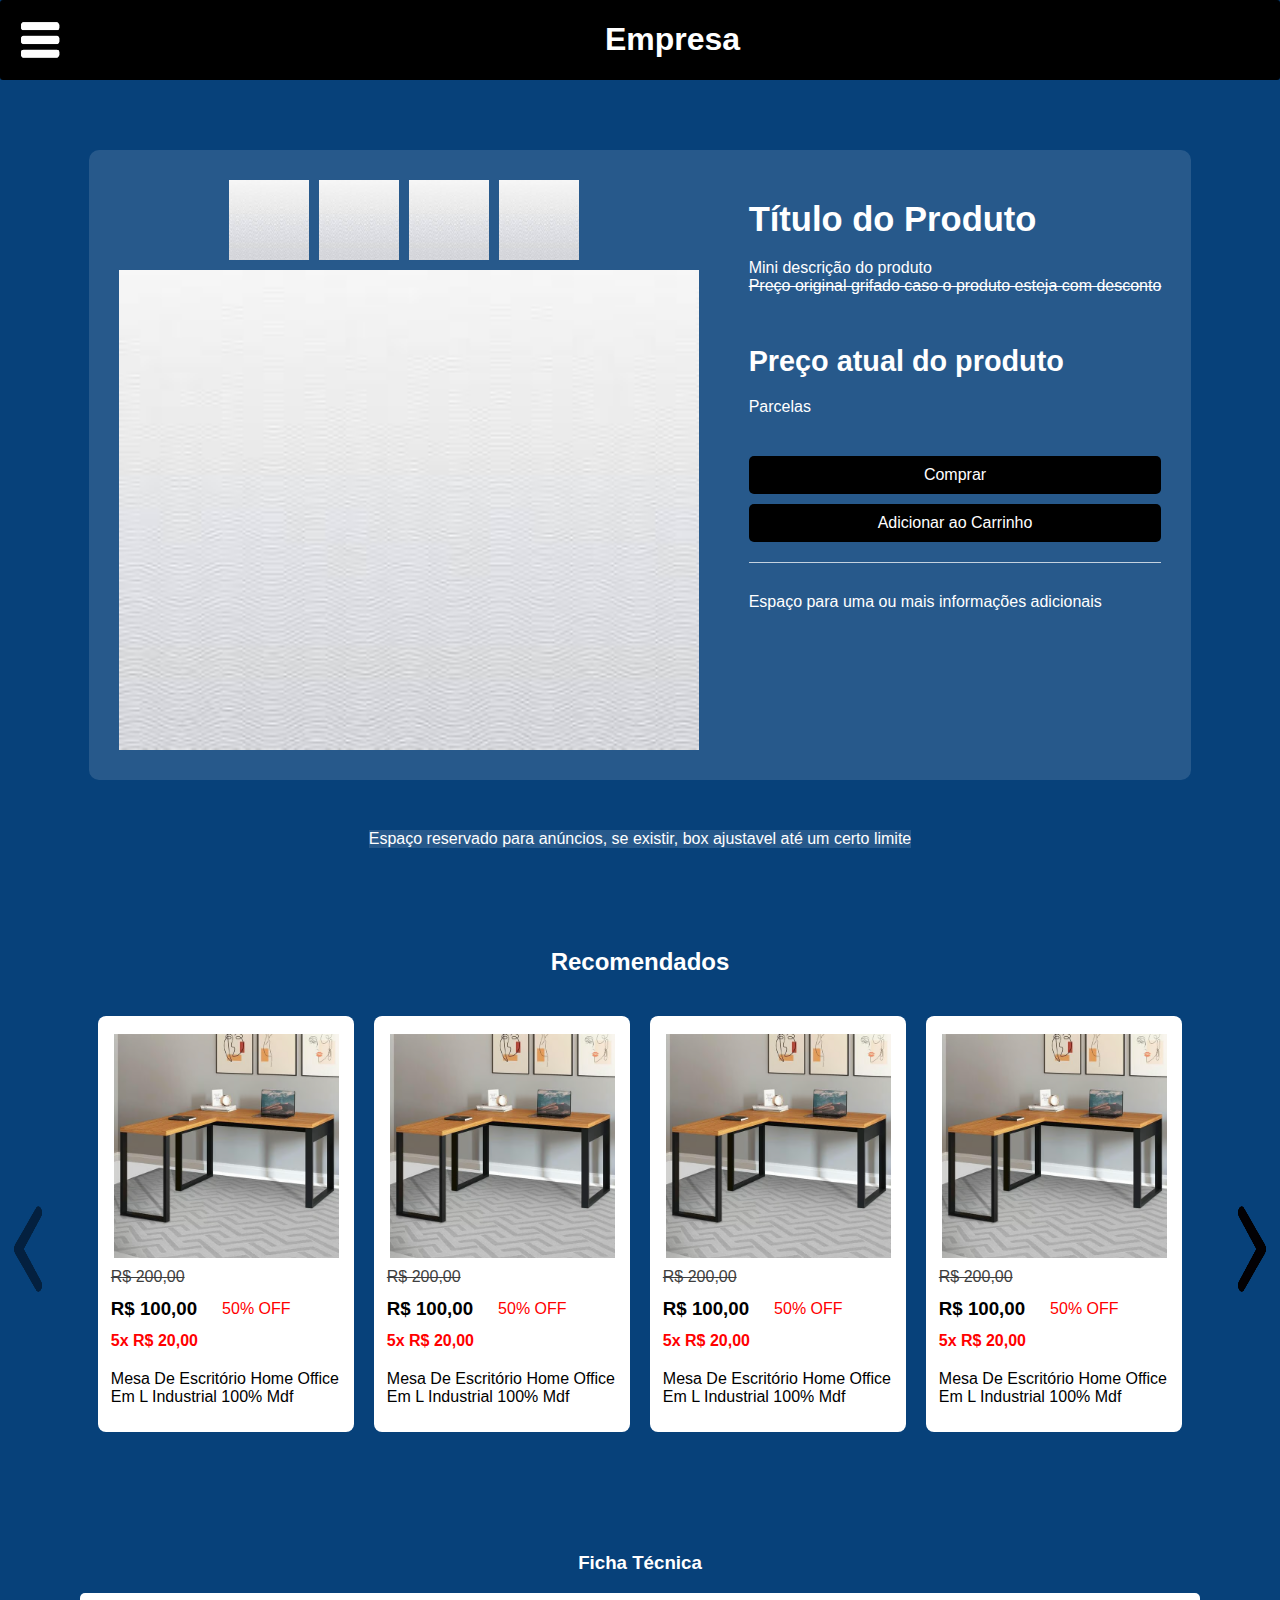
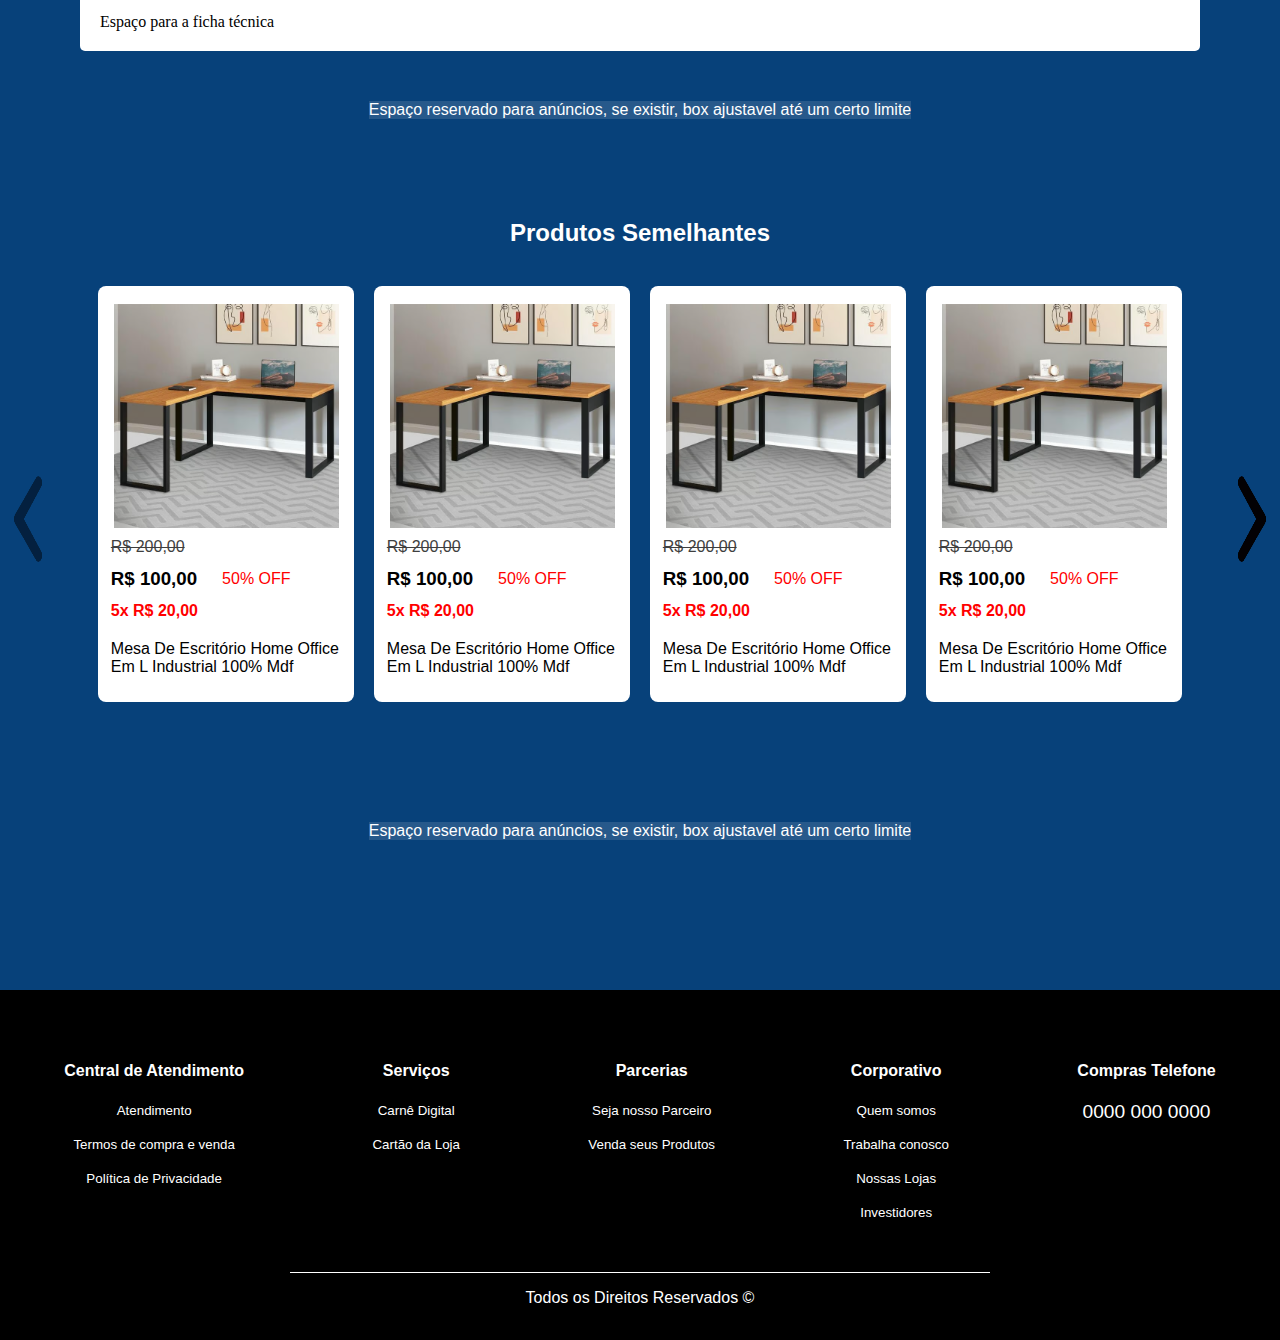
==== commit c36e924f: "Update bugs" ====
--- a/pagina_produtos/produto.html
+++ b/pagina_produtos/produto.html
@@ -85,13 +85,12 @@
         <section class="popular_carousel">
             <!-- Início carrosel  -->
 
-            <img id="popular_left_arrow" class="navigation_buttons" src="../icons/previous_button_icon.png"
-                alt="Anterior">
+            <img id="recommended_left_arrow" class="navigation_buttons" src="../icons/previous_button_icon.png"alt="Anterior">
 
             <div class="popular_items">
                 <!-- Primeira barra de fundo dos itens -->
 
-                <div id="popular_items_carousel" class="carousel_popular_items">
+                <div id="recommended_items_carousel" class="carousel_popular_items">
                     <!-- Inicio do carrossel de itens  -->
 
 
@@ -698,7 +697,7 @@
             </div>
 
 
-            <img id="popular_right_arrow" class="navigation_buttons" src="../icons/next_button_icon.png" alt="Próximo">
+            <img id="recommended_right_arrow" class="navigation_buttons" src="../icons/next_button_icon.png" alt="Próximo">
 
             <!-- Fim carrossel  -->
         </section>
@@ -724,13 +723,12 @@
         <section class="popular_carousel">
             <!-- Início carrosel  -->
 
-            <img id="popular_left_arrow" class="navigation_buttons" src="../icons/previous_button_icon.png"
-                alt="Anterior">
+            <img id="similar_left_arrow" class="navigation_buttons" src="../icons/previous_button_icon.png" alt="Anterior">
 
             <div class="popular_items">
                 <!-- Primeira barra de fundo dos itens -->
 
-                <div id="popular_items_carousel" class="carousel_popular_items">
+                <div id="similar_items_carousel" class="carousel_popular_items">
                     <!-- Inicio do carrossel de itens  -->
 
 
@@ -1337,7 +1335,7 @@
             </div>
 
 
-            <img id="popular_right_arrow" class="navigation_buttons" src="../icons/next_button_icon.png" alt="Próximo">
+            <img id="similar_right_arrow" class="navigation_buttons" src="../icons/next_button_icon.png" alt="Próximo">
 
             <!-- Fim carrossel  -->
         </section>
@@ -1400,6 +1398,8 @@
     </footer>
     <!-- Fim Rodapé -->
 
+    <script src="./produto.js"> </script>
+
 </body>
 
 </html>--- a/pagina_produtos/produto.css
+++ b/pagina_produtos/produto.css
@@ -256,25 +256,25 @@
 
 /* CLASSES PARA MOVER O POPULAR CARROSSEL  */
 
-.popular_items_carousel_side_1 {
+.medium_carousel_side_1 {
     /* OBS: O margin-left será os width anteriores, mais 20px por cada lado */
     /* anterior em relação ao lado do carrossel que o usuário irá  */
     margin-left: 0;
 }
 
-.popular_items_carousel_side_2 {
+.medium_carousel_side_2 {
     /* Soma do tamanho do width do lado anterior, mais 20px */
     /* da margin-right do último item do lado anterior  */ 
     margin-left: -1104px;
 }
 
-.popular_items_carousel_side_3 {
+.medium_carousel_side_3 {
     /* Soma do tamanho do width dos 2 lados anteriores, mais 40px */
     /* (20px + 20px) por ser 2 lados anteriores */
     margin-left: -2208px;
 }
 
-.popular_items_carousel_side_4 {
+.medium_carousel_side_4 {
     /* Soma do tamanho do width dos 2 lados anteriores, mais 40px */
     /* (20px + 20px) por ser 2 lados anteriores */
     margin-left: -3312px;
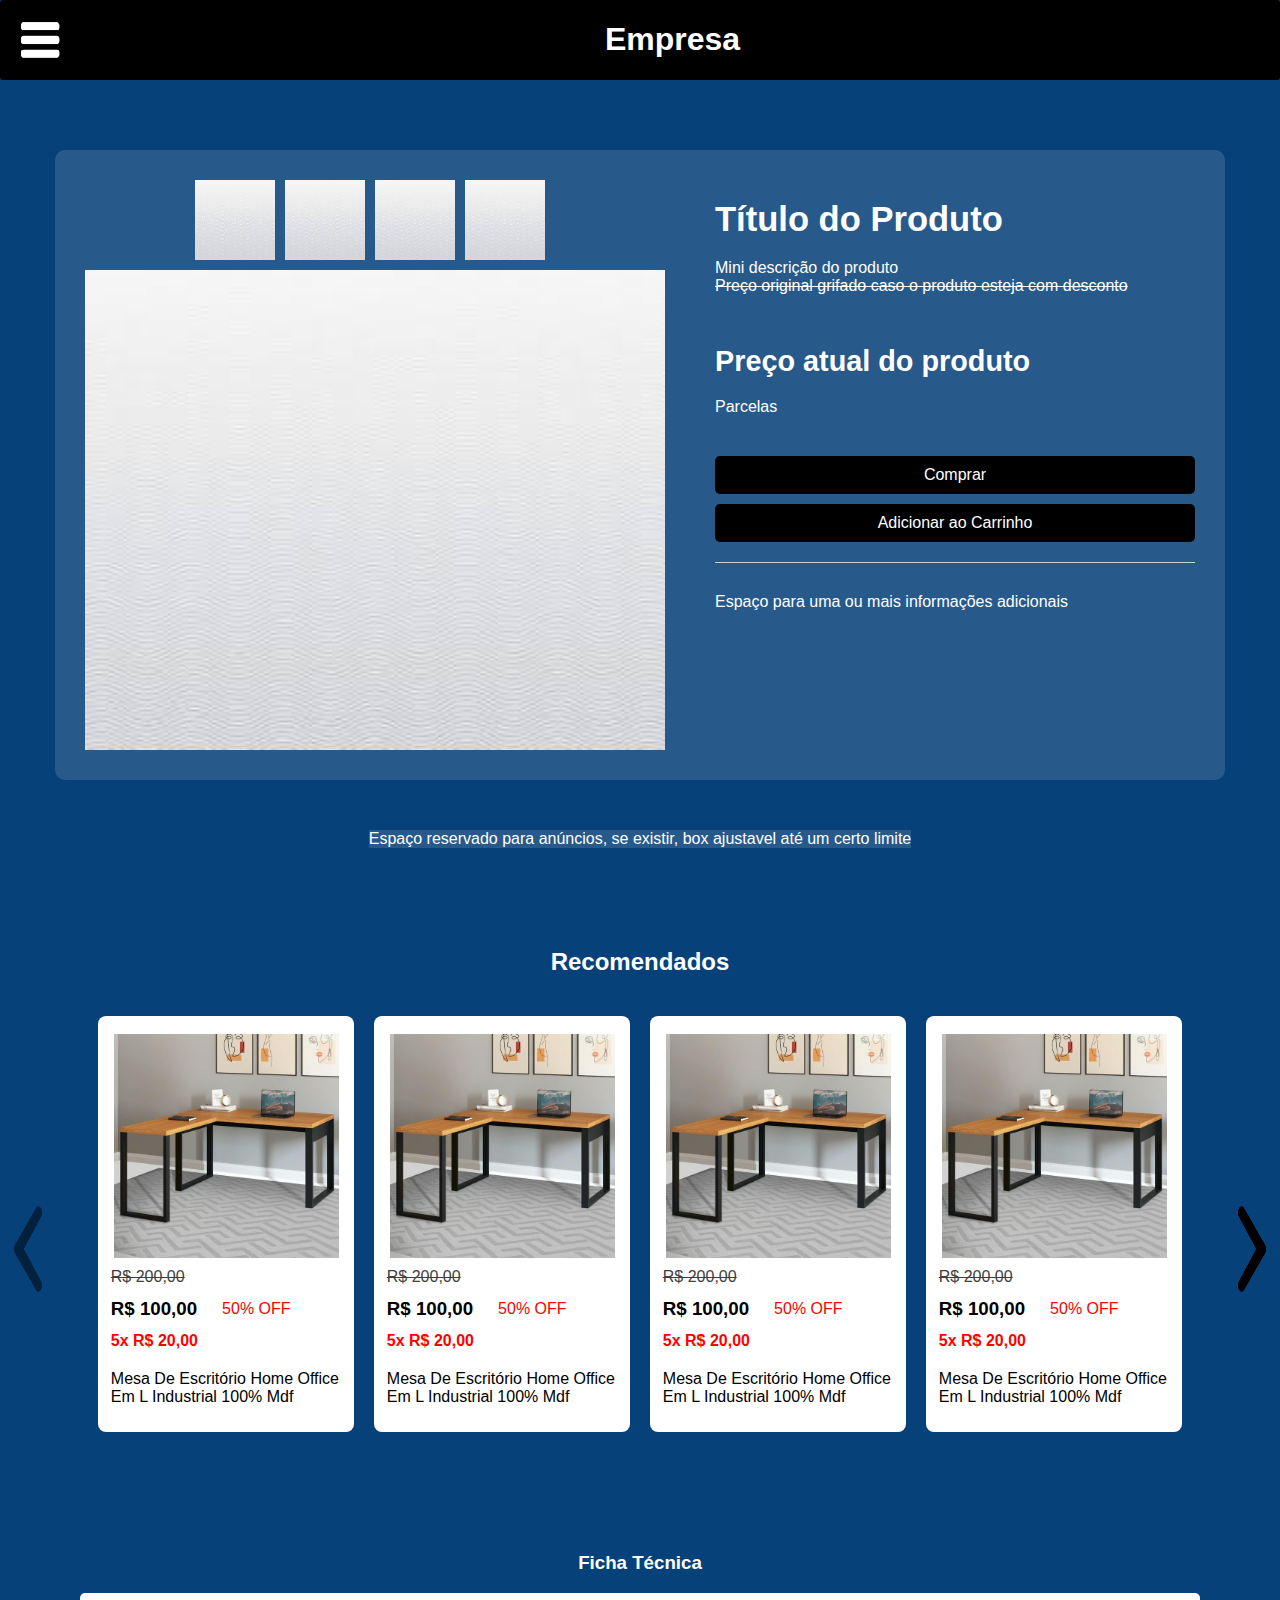
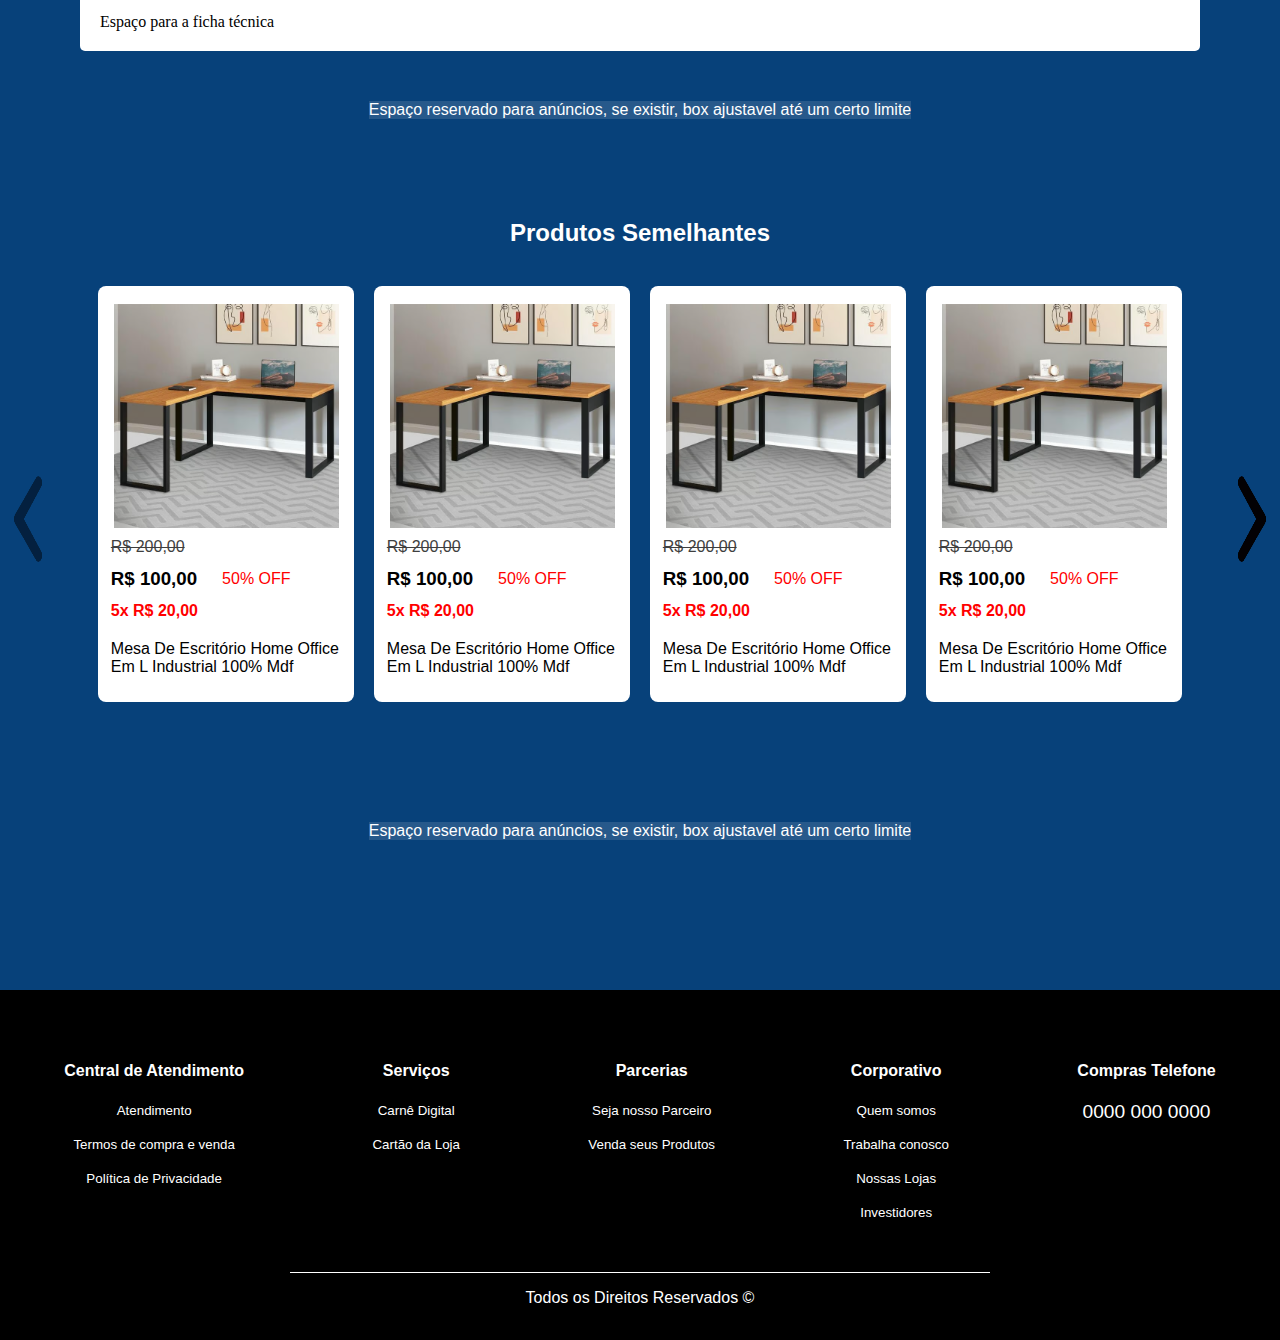
==== commit 6a435136: "Update Style" ====
--- a/pagina_produtos/produto.html
+++ b/pagina_produtos/produto.html
@@ -98,115 +98,115 @@
                     <!-- Primeira de quatro partes do carrossel dos itens composto por 4 itens cada parte  -->
 
 
-                    <a href="./pagina_produtos/produto.html" class="item_container">
-                        <!-- Container do item em geral -->
-
-                        <div class="item_box">
-                            <!-- Imagem do Produto, preço e nome -->
-
-                            <img class="item_img" src="../móveis/Mesa de Escritório.jpg" alt="Images">
-
-                            <div class="item_data">
-                                <!-- Dados do item  -->
-
-                                <s class="original_price"> R$ 200,00 </s>
-
-                                <div class="price_row">
-                                    <!-- Linha de preço e desconto -->
-
-                                    <h3 class="item_price"> R$ 100,00 </h3>
-                                    <p class="percentage_off"> 50% OFF </p>
-
-                                    <!-- Fim linha preço e produto  -->
-                                </div>
-
-                                <h4 class="price_divison"> 5x R$ 20,00 </h4>
-                                <p class="item_name"> Mesa De Escritório Home Office Em L Industrial 100% Mdf </p>
-
-                                <!-- Fim dados do item -->
-                            </div>
-
-                            <!-- Fim Produto e descrição  -->
-                        </div>
-
-                        <!-- Fim container do item em geral  -->
-                    </a>
-
-
-
-                    <a href="./pagina_produtos/produto.html" class="item_container">
-                        <!-- Container do item em geral -->
-
-                        <div class="item_box">
-                            <!-- Imagem do Produto, preço e nome -->
-
-                            <img class="item_img" src="../móveis/Mesa de Escritório.jpg" alt="Images">
-
-                            <div class="item_data">
-                                <!-- Dados do item  -->
-
-                                <s class="original_price"> R$ 200,00 </s>
-
-                                <div class="price_row">
-                                    <!-- Linha de preço e desconto -->
-
-                                    <h3 class="item_price"> R$ 100,00 </h3>
-                                    <p class="percentage_off"> 50% OFF </p>
-
-                                    <!-- Fim linha preço e produto  -->
-                                </div>
-
-                                <h4 class="price_divison"> 5x R$ 20,00 </h4>
-                                <p class="item_name"> Mesa De Escritório Home Office Em L Industrial 100% Mdf </p>
-
-                                <!-- Fim dados do item -->
-                            </div>
-
-                            <!-- Fim Produto e descrição  -->
-                        </div>
-
-                        <!-- Fim container do item em geral  -->
-                    </a>
-
-
-
-                    <a href="./pagina_produtos/produto.html" class="item_container">
-                        <!-- Container do item em geral -->
-
-                        <div class="item_box">
-                            <!-- Imagem do Produto, preço e nome -->
-
-                            <img class="item_img" src="../móveis/Mesa de Escritório.jpg" alt="Images">
-
-                            <div class="item_data">
-                                <!-- Dados do item  -->
-
-                                <s class="original_price"> R$ 200,00 </s>
-
-                                <div class="price_row">
-                                    <!-- Linha de preço e desconto -->
-
-                                    <h3 class="item_price"> R$ 100,00 </h3>
-                                    <p class="percentage_off"> 50% OFF </p>
-
-                                    <!-- Fim linha preço e produto  -->
-                                </div>
-
-                                <h4 class="price_divison"> 5x R$ 20,00 </h4>
-                                <p class="item_name"> Mesa De Escritório Home Office Em L Industrial 100% Mdf </p>
-
-                                <!-- Fim dados do item -->
-                            </div>
-
-                            <!-- Fim Produto e descrição  -->
-                        </div>
-
-                        <!-- Fim container do item em geral  -->
-                    </a>
-
-
-
-                    <a href="./pagina_produtos/produto.html" class="item_container">
+                    <a href="../pagina_produtos/produto.html" class="item_container">
+                        <!-- Container do item em geral -->
+
+                        <div class="item_box">
+                            <!-- Imagem do Produto, preço e nome -->
+
+                            <img class="item_img" src="../móveis/Mesa de Escritório.jpg" alt="Images">
+
+                            <div class="item_data">
+                                <!-- Dados do item  -->
+
+                                <s class="original_price"> R$ 200,00 </s>
+
+                                <div class="price_row">
+                                    <!-- Linha de preço e desconto -->
+
+                                    <h3 class="item_price"> R$ 100,00 </h3>
+                                    <p class="percentage_off"> 50% OFF </p>
+
+                                    <!-- Fim linha preço e produto  -->
+                                </div>
+
+                                <h4 class="price_divison"> 5x R$ 20,00 </h4>
+                                <p class="item_name"> Mesa De Escritório Home Office Em L Industrial 100% Mdf </p>
+
+                                <!-- Fim dados do item -->
+                            </div>
+
+                            <!-- Fim Produto e descrição  -->
+                        </div>
+
+                        <!-- Fim container do item em geral  -->
+                    </a>
+
+
+
+                    <a href="../pagina_produtos/produto.html" class="item_container">
+                        <!-- Container do item em geral -->
+
+                        <div class="item_box">
+                            <!-- Imagem do Produto, preço e nome -->
+
+                            <img class="item_img" src="../móveis/Mesa de Escritório.jpg" alt="Images">
+
+                            <div class="item_data">
+                                <!-- Dados do item  -->
+
+                                <s class="original_price"> R$ 200,00 </s>
+
+                                <div class="price_row">
+                                    <!-- Linha de preço e desconto -->
+
+                                    <h3 class="item_price"> R$ 100,00 </h3>
+                                    <p class="percentage_off"> 50% OFF </p>
+
+                                    <!-- Fim linha preço e produto  -->
+                                </div>
+
+                                <h4 class="price_divison"> 5x R$ 20,00 </h4>
+                                <p class="item_name"> Mesa De Escritório Home Office Em L Industrial 100% Mdf </p>
+
+                                <!-- Fim dados do item -->
+                            </div>
+
+                            <!-- Fim Produto e descrição  -->
+                        </div>
+
+                        <!-- Fim container do item em geral  -->
+                    </a>
+
+
+
+                    <a href="../pagina_produtos/produto.html" class="item_container">
+                        <!-- Container do item em geral -->
+
+                        <div class="item_box">
+                            <!-- Imagem do Produto, preço e nome -->
+
+                            <img class="item_img" src="../móveis/Mesa de Escritório.jpg" alt="Images">
+
+                            <div class="item_data">
+                                <!-- Dados do item  -->
+
+                                <s class="original_price"> R$ 200,00 </s>
+
+                                <div class="price_row">
+                                    <!-- Linha de preço e desconto -->
+
+                                    <h3 class="item_price"> R$ 100,00 </h3>
+                                    <p class="percentage_off"> 50% OFF </p>
+
+                                    <!-- Fim linha preço e produto  -->
+                                </div>
+
+                                <h4 class="price_divison"> 5x R$ 20,00 </h4>
+                                <p class="item_name"> Mesa De Escritório Home Office Em L Industrial 100% Mdf </p>
+
+                                <!-- Fim dados do item -->
+                            </div>
+
+                            <!-- Fim Produto e descrição  -->
+                        </div>
+
+                        <!-- Fim container do item em geral  -->
+                    </a>
+
+
+
+                    <a href="../pagina_produtos/produto.html" class="item_container">
                         <!-- Container do item em geral -->
 
                         <div class="item_box">
@@ -247,115 +247,115 @@
 
 
 
-                    <a href="./pagina_produtos/produto.html" class="item_container">
-                        <!-- Container do item em geral -->
-
-                        <div class="item_box">
-                            <!-- Imagem do Produto, preço e nome -->
-
-                            <img class="item_img" src="../móveis/Mesa de Escritório.jpg" alt="Images">
-
-                            <div class="item_data">
-                                <!-- Dados do item  -->
-
-                                <s class="original_price"> R$ 200,00 </s>
-
-                                <div class="price_row">
-                                    <!-- Linha de preço e desconto -->
-
-                                    <h3 class="item_price"> R$ 100,00 </h3>
-                                    <p class="percentage_off"> 50% OFF </p>
-
-                                    <!-- Fim linha preço e produto  -->
-                                </div>
-
-                                <h4 class="price_divison"> 5x R$ 20,00 </h4>
-                                <p class="item_name"> Mesa De Escritório Home Office Em L Industrial 100% Mdf </p>
-
-                                <!-- Fim dados do item -->
-                            </div>
-
-                            <!-- Fim Produto e descrição  -->
-                        </div>
-
-                        <!-- Fim container do item em geral  -->
-                    </a>
-
-
-
-                    <a href="./pagina_produtos/produto.html" class="item_container">
-                        <!-- Container do item em geral -->
-
-                        <div class="item_box">
-                            <!-- Imagem do Produto, preço e nome -->
-
-                            <img class="item_img" src="../móveis/Mesa de Escritório.jpg" alt="Images">
-
-                            <div class="item_data">
-                                <!-- Dados do item  -->
-
-                                <s class="original_price"> R$ 200,00 </s>
-
-                                <div class="price_row">
-                                    <!-- Linha de preço e desconto -->
-
-                                    <h3 class="item_price"> R$ 100,00 </h3>
-                                    <p class="percentage_off"> 50% OFF </p>
-
-                                    <!-- Fim linha preço e produto  -->
-                                </div>
-
-                                <h4 class="price_divison"> 5x R$ 20,00 </h4>
-                                <p class="item_name"> Mesa De Escritório Home Office Em L Industrial 100% Mdf </p>
-
-                                <!-- Fim dados do item -->
-                            </div>
-
-                            <!-- Fim Produto e descrição  -->
-                        </div>
-
-                        <!-- Fim container do item em geral  -->
-                    </a>
-
-
-
-                    <a href="./pagina_produtos/produto.html" class="item_container">
-                        <!-- Container do item em geral -->
-
-                        <div class="item_box">
-                            <!-- Imagem do Produto, preço e nome -->
-
-                            <img class="item_img" src="../móveis/Mesa de Escritório.jpg" alt="Images">
-
-                            <div class="item_data">
-                                <!-- Dados do item  -->
-
-                                <s class="original_price"> R$ 200,00 </s>
-
-                                <div class="price_row">
-                                    <!-- Linha de preço e desconto -->
-
-                                    <h3 class="item_price"> R$ 100,00 </h3>
-                                    <p class="percentage_off"> 50% OFF </p>
-
-                                    <!-- Fim linha preço e produto  -->
-                                </div>
-
-                                <h4 class="price_divison"> 5x R$ 20,00 </h4>
-                                <p class="item_name"> Mesa De Escritório Home Office Em L Industrial 100% Mdf </p>
-
-                                <!-- Fim dados do item -->
-                            </div>
-
-                            <!-- Fim Produto e descrição  -->
-                        </div>
-
-                        <!-- Fim container do item em geral  -->
-                    </a>
-
-
-
-                    <a href="./pagina_produtos/produto.html" class="item_container">
+                    <a href="../pagina_produtos/produto.html" class="item_container">
+                        <!-- Container do item em geral -->
+
+                        <div class="item_box">
+                            <!-- Imagem do Produto, preço e nome -->
+
+                            <img class="item_img" src="../móveis/Mesa de Escritório.jpg" alt="Images">
+
+                            <div class="item_data">
+                                <!-- Dados do item  -->
+
+                                <s class="original_price"> R$ 200,00 </s>
+
+                                <div class="price_row">
+                                    <!-- Linha de preço e desconto -->
+
+                                    <h3 class="item_price"> R$ 100,00 </h3>
+                                    <p class="percentage_off"> 50% OFF </p>
+
+                                    <!-- Fim linha preço e produto  -->
+                                </div>
+
+                                <h4 class="price_divison"> 5x R$ 20,00 </h4>
+                                <p class="item_name"> Mesa De Escritório Home Office Em L Industrial 100% Mdf </p>
+
+                                <!-- Fim dados do item -->
+                            </div>
+
+                            <!-- Fim Produto e descrição  -->
+                        </div>
+
+                        <!-- Fim container do item em geral  -->
+                    </a>
+
+
+
+                    <a href="../pagina_produtos/produto.html" class="item_container">
+                        <!-- Container do item em geral -->
+
+                        <div class="item_box">
+                            <!-- Imagem do Produto, preço e nome -->
+
+                            <img class="item_img" src="../móveis/Mesa de Escritório.jpg" alt="Images">
+
+                            <div class="item_data">
+                                <!-- Dados do item  -->
+
+                                <s class="original_price"> R$ 200,00 </s>
+
+                                <div class="price_row">
+                                    <!-- Linha de preço e desconto -->
+
+                                    <h3 class="item_price"> R$ 100,00 </h3>
+                                    <p class="percentage_off"> 50% OFF </p>
+
+                                    <!-- Fim linha preço e produto  -->
+                                </div>
+
+                                <h4 class="price_divison"> 5x R$ 20,00 </h4>
+                                <p class="item_name"> Mesa De Escritório Home Office Em L Industrial 100% Mdf </p>
+
+                                <!-- Fim dados do item -->
+                            </div>
+
+                            <!-- Fim Produto e descrição  -->
+                        </div>
+
+                        <!-- Fim container do item em geral  -->
+                    </a>
+
+
+
+                    <a href="../pagina_produtos/produto.html" class="item_container">
+                        <!-- Container do item em geral -->
+
+                        <div class="item_box">
+                            <!-- Imagem do Produto, preço e nome -->
+
+                            <img class="item_img" src="../móveis/Mesa de Escritório.jpg" alt="Images">
+
+                            <div class="item_data">
+                                <!-- Dados do item  -->
+
+                                <s class="original_price"> R$ 200,00 </s>
+
+                                <div class="price_row">
+                                    <!-- Linha de preço e desconto -->
+
+                                    <h3 class="item_price"> R$ 100,00 </h3>
+                                    <p class="percentage_off"> 50% OFF </p>
+
+                                    <!-- Fim linha preço e produto  -->
+                                </div>
+
+                                <h4 class="price_divison"> 5x R$ 20,00 </h4>
+                                <p class="item_name"> Mesa De Escritório Home Office Em L Industrial 100% Mdf </p>
+
+                                <!-- Fim dados do item -->
+                            </div>
+
+                            <!-- Fim Produto e descrição  -->
+                        </div>
+
+                        <!-- Fim container do item em geral  -->
+                    </a>
+
+
+
+                    <a href="../pagina_produtos/produto.html" class="item_container">
                         <!-- Container do item em geral -->
 
                         <div class="item_box">
@@ -394,115 +394,115 @@
                     <!-- Terceira parte do carrossel  -->
 
 
-                    <a href="./pagina_produtos/produto.html" class="item_container">
-                        <!-- Container do item em geral -->
-
-                        <div class="item_box">
-                            <!-- Imagem do Produto, preço e nome -->
-
-                            <img class="item_img" src="../móveis/Mesa de Escritório.jpg" alt="Images">
-
-                            <div class="item_data">
-                                <!-- Dados do item  -->
-
-                                <s class="original_price"> R$ 200,00 </s>
-
-                                <div class="price_row">
-                                    <!-- Linha de preço e desconto -->
-
-                                    <h3 class="item_price"> R$ 100,00 </h3>
-                                    <p class="percentage_off"> 50% OFF </p>
-
-                                    <!-- Fim linha preço e produto  -->
-                                </div>
-
-                                <h4 class="price_divison"> 5x R$ 20,00 </h4>
-                                <p class="item_name"> Mesa De Escritório Home Office Em L Industrial 100% Mdf </p>
-
-                                <!-- Fim dados do item -->
-                            </div>
-
-                            <!-- Fim Produto e descrição  -->
-                        </div>
-
-                        <!-- Fim container do item em geral  -->
-                    </a>
-
-
-
-                    <a href="./pagina_produtos/produto.html" class="item_container">
-                        <!-- Container do item em geral -->
-
-                        <div class="item_box">
-                            <!-- Imagem do Produto, preço e nome -->
-
-                            <img class="item_img" src="../móveis/Mesa de Escritório.jpg" alt="Images">
-
-                            <div class="item_data">
-                                <!-- Dados do item  -->
-
-                                <s class="original_price"> R$ 200,00 </s>
-
-                                <div class="price_row">
-                                    <!-- Linha de preço e desconto -->
-
-                                    <h3 class="item_price"> R$ 100,00 </h3>
-                                    <p class="percentage_off"> 50% OFF </p>
-
-                                    <!-- Fim linha preço e produto  -->
-                                </div>
-
-                                <h4 class="price_divison"> 5x R$ 20,00 </h4>
-                                <p class="item_name"> Mesa De Escritório Home Office Em L Industrial 100% Mdf </p>
-
-                                <!-- Fim dados do item -->
-                            </div>
-
-                            <!-- Fim Produto e descrição  -->
-                        </div>
-
-                        <!-- Fim container do item em geral  -->
-                    </a>
-
-
-
-                    <a href="./pagina_produtos/produto.html" class="item_container">
-                        <!-- Container do item em geral -->
-
-                        <div class="item_box">
-                            <!-- Imagem do Produto, preço e nome -->
-
-                            <img class="item_img" src="../móveis/Mesa de Escritório.jpg" alt="Images">
-
-                            <div class="item_data">
-                                <!-- Dados do item  -->
-
-                                <s class="original_price"> R$ 200,00 </s>
-
-                                <div class="price_row">
-                                    <!-- Linha de preço e desconto -->
-
-                                    <h3 class="item_price"> R$ 100,00 </h3>
-                                    <p class="percentage_off"> 50% OFF </p>
-
-                                    <!-- Fim linha preço e produto  -->
-                                </div>
-
-                                <h4 class="price_divison"> 5x R$ 20,00 </h4>
-                                <p class="item_name"> Mesa De Escritório Home Office Em L Industrial 100% Mdf </p>
-
-                                <!-- Fim dados do item -->
-                            </div>
-
-                            <!-- Fim Produto e descrição  -->
-                        </div>
-
-                        <!-- Fim container do item em geral  -->
-                    </a>
-
-
-
-                    <a href="./pagina_produtos/produto.html" class="item_container">
+                    <a href="../pagina_produtos/produto.html" class="item_container">
+                        <!-- Container do item em geral -->
+
+                        <div class="item_box">
+                            <!-- Imagem do Produto, preço e nome -->
+
+                            <img class="item_img" src="../móveis/Mesa de Escritório.jpg" alt="Images">
+
+                            <div class="item_data">
+                                <!-- Dados do item  -->
+
+                                <s class="original_price"> R$ 200,00 </s>
+
+                                <div class="price_row">
+                                    <!-- Linha de preço e desconto -->
+
+                                    <h3 class="item_price"> R$ 100,00 </h3>
+                                    <p class="percentage_off"> 50% OFF </p>
+
+                                    <!-- Fim linha preço e produto  -->
+                                </div>
+
+                                <h4 class="price_divison"> 5x R$ 20,00 </h4>
+                                <p class="item_name"> Mesa De Escritório Home Office Em L Industrial 100% Mdf </p>
+
+                                <!-- Fim dados do item -->
+                            </div>
+
+                            <!-- Fim Produto e descrição  -->
+                        </div>
+
+                        <!-- Fim container do item em geral  -->
+                    </a>
+
+
+
+                    <a href="../pagina_produtos/produto.html" class="item_container">
+                        <!-- Container do item em geral -->
+
+                        <div class="item_box">
+                            <!-- Imagem do Produto, preço e nome -->
+
+                            <img class="item_img" src="../móveis/Mesa de Escritório.jpg" alt="Images">
+
+                            <div class="item_data">
+                                <!-- Dados do item  -->
+
+                                <s class="original_price"> R$ 200,00 </s>
+
+                                <div class="price_row">
+                                    <!-- Linha de preço e desconto -->
+
+                                    <h3 class="item_price"> R$ 100,00 </h3>
+                                    <p class="percentage_off"> 50% OFF </p>
+
+                                    <!-- Fim linha preço e produto  -->
+                                </div>
+
+                                <h4 class="price_divison"> 5x R$ 20,00 </h4>
+                                <p class="item_name"> Mesa De Escritório Home Office Em L Industrial 100% Mdf </p>
+
+                                <!-- Fim dados do item -->
+                            </div>
+
+                            <!-- Fim Produto e descrição  -->
+                        </div>
+
+                        <!-- Fim container do item em geral  -->
+                    </a>
+
+
+
+                    <a href="../pagina_produtos/produto.html" class="item_container">
+                        <!-- Container do item em geral -->
+
+                        <div class="item_box">
+                            <!-- Imagem do Produto, preço e nome -->
+
+                            <img class="item_img" src="../móveis/Mesa de Escritório.jpg" alt="Images">
+
+                            <div class="item_data">
+                                <!-- Dados do item  -->
+
+                                <s class="original_price"> R$ 200,00 </s>
+
+                                <div class="price_row">
+                                    <!-- Linha de preço e desconto -->
+
+                                    <h3 class="item_price"> R$ 100,00 </h3>
+                                    <p class="percentage_off"> 50% OFF </p>
+
+                                    <!-- Fim linha preço e produto  -->
+                                </div>
+
+                                <h4 class="price_divison"> 5x R$ 20,00 </h4>
+                                <p class="item_name"> Mesa De Escritório Home Office Em L Industrial 100% Mdf </p>
+
+                                <!-- Fim dados do item -->
+                            </div>
+
+                            <!-- Fim Produto e descrição  -->
+                        </div>
+
+                        <!-- Fim container do item em geral  -->
+                    </a>
+
+
+
+                    <a href="../pagina_produtos/produto.html" class="item_container">
                         <!-- Container do item em geral -->
 
                         <div class="item_box">
@@ -541,7 +541,7 @@
                     <!-- Quarta e última parte do carrossel  -->
 
 
-                    <a href="./pagina_produtos/produto.html" class="item_container">
+                    <a href="../pagina_produtos/produto.html" class="item_container">
                         <!-- Container do item em geral -->
 
                         <div class="item_box">
@@ -577,79 +577,79 @@
 
 
 
-                    <a href="./pagina_produtos/produto.html" class="item_container">
-                        <!-- Container do item em geral -->
-
-                        <div class="item_box">
-                            <!-- Imagem do Produto, preço e nome -->
-
-                            <img class="item_img" src="../móveis/Mesa de Escritório.jpg" alt="Images">
-
-                            <div class="item_data">
-                                <!-- Dados do item  -->
-
-                                <s class="original_price"> R$ 200,00 </s>
-
-                                <div class="price_row">
-                                    <!-- Linha de preço e desconto -->
-
-                                    <h3 class="item_price"> R$ 100,00 </h3>
-                                    <p class="percentage_off"> 50% OFF </p>
-
-                                    <!-- Fim linha preço e produto  -->
-                                </div>
-
-                                <h4 class="price_divison"> 5x R$ 20,00 </h4>
-                                <p class="item_name"> Mesa De Escritório Home Office Em L Industrial 100% Mdf </p>
-
-                                <!-- Fim dados do item -->
-                            </div>
-
-                            <!-- Fim Produto e descrição  -->
-                        </div>
-
-                        <!-- Fim container do item em geral  -->
-                    </a>
-
-
-
-                    <a href="./pagina_produtos/produto.html" class="item_container">
-                        <!-- Container do item em geral -->
-
-                        <div class="item_box">
-                            <!-- Imagem do Produto, preço e nome -->
-
-                            <img class="item_img" src="../móveis/Mesa de Escritório.jpg" alt="Images">
-
-                            <div class="item_data">
-                                <!-- Dados do item  -->
-
-                                <s class="original_price"> R$ 200,00 </s>
-
-                                <div class="price_row">
-                                    <!-- Linha de preço e desconto -->
-
-                                    <h3 class="item_price"> R$ 100,00 </h3>
-                                    <p class="percentage_off"> 50% OFF </p>
-
-                                    <!-- Fim linha preço e produto  -->
-                                </div>
-
-                                <h4 class="price_divison"> 5x R$ 20,00 </h4>
-                                <p class="item_name"> Mesa De Escritório Home Office Em L Industrial 100% Mdf </p>
-
-                                <!-- Fim dados do item -->
-                            </div>
-
-                            <!-- Fim Produto e descrição  -->
-                        </div>
-
-                        <!-- Fim container do item em geral  -->
-                    </a>
-
-
-
-                    <a href="./pagina_produtos/produto.html" class="item_container">
+                    <a href="../pagina_produtos/produto.html" class="item_container">
+                        <!-- Container do item em geral -->
+
+                        <div class="item_box">
+                            <!-- Imagem do Produto, preço e nome -->
+
+                            <img class="item_img" src="../móveis/Mesa de Escritório.jpg" alt="Images">
+
+                            <div class="item_data">
+                                <!-- Dados do item  -->
+
+                                <s class="original_price"> R$ 200,00 </s>
+
+                                <div class="price_row">
+                                    <!-- Linha de preço e desconto -->
+
+                                    <h3 class="item_price"> R$ 100,00 </h3>
+                                    <p class="percentage_off"> 50% OFF </p>
+
+                                    <!-- Fim linha preço e produto  -->
+                                </div>
+
+                                <h4 class="price_divison"> 5x R$ 20,00 </h4>
+                                <p class="item_name"> Mesa De Escritório Home Office Em L Industrial 100% Mdf </p>
+
+                                <!-- Fim dados do item -->
+                            </div>
+
+                            <!-- Fim Produto e descrição  -->
+                        </div>
+
+                        <!-- Fim container do item em geral  -->
+                    </a>
+
+
+
+                    <a href="../pagina_produtos/produto.html" class="item_container">
+                        <!-- Container do item em geral -->
+
+                        <div class="item_box">
+                            <!-- Imagem do Produto, preço e nome -->
+
+                            <img class="item_img" src="../móveis/Mesa de Escritório.jpg" alt="Images">
+
+                            <div class="item_data">
+                                <!-- Dados do item  -->
+
+                                <s class="original_price"> R$ 200,00 </s>
+
+                                <div class="price_row">
+                                    <!-- Linha de preço e desconto -->
+
+                                    <h3 class="item_price"> R$ 100,00 </h3>
+                                    <p class="percentage_off"> 50% OFF </p>
+
+                                    <!-- Fim linha preço e produto  -->
+                                </div>
+
+                                <h4 class="price_divison"> 5x R$ 20,00 </h4>
+                                <p class="item_name"> Mesa De Escritório Home Office Em L Industrial 100% Mdf </p>
+
+                                <!-- Fim dados do item -->
+                            </div>
+
+                            <!-- Fim Produto e descrição  -->
+                        </div>
+
+                        <!-- Fim container do item em geral  -->
+                    </a>
+
+
+
+                    <a href="../pagina_produtos/produto.html" class="item_container">
                         <!-- Container do item em geral -->
 
                         <div class="item_box">
@@ -736,264 +736,263 @@
                     <!-- Primeira de quatro partes do carrossel dos itens composto por 4 itens cada parte  -->
 
 
-                    <a href="./pagina_produtos/produto.html" class="item_container">
-                        <!-- Container do item em geral -->
-
-                        <div class="item_box">
-                            <!-- Imagem do Produto, preço e nome -->
-
-                            <img class="item_img" src="../móveis/Mesa de Escritório.jpg" alt="Images">
-
-                            <div class="item_data">
-                                <!-- Dados do item  -->
-
-                                <s class="original_price"> R$ 200,00 </s>
-
-                                <div class="price_row">
-                                    <!-- Linha de preço e desconto -->
-
-                                    <h3 class="item_price"> R$ 100,00 </h3>
-                                    <p class="percentage_off"> 50% OFF </p>
-
-                                    <!-- Fim linha preço e produto  -->
-                                </div>
-
-                                <h4 class="price_divison"> 5x R$ 20,00 </h4>
-                                <p class="item_name"> Mesa De Escritório Home Office Em L Industrial 100% Mdf </p>
-
-                                <!-- Fim dados do item -->
-                            </div>
-
-                            <!-- Fim Produto e descrição  -->
-                        </div>
-
-                        <!-- Fim container do item em geral  -->
-                    </a>
-
-
-
-                    <a href="./pagina_produtos/produto.html" class="item_container">
-                        <!-- Container do item em geral -->
-
-                        <div class="item_box">
-                            <!-- Imagem do Produto, preço e nome -->
-
-                            <img class="item_img" src="../móveis/Mesa de Escritório.jpg" alt="Images">
-
-                            <div class="item_data">
-                                <!-- Dados do item  -->
-
-                                <s class="original_price"> R$ 200,00 </s>
-
-                                <div class="price_row">
-                                    <!-- Linha de preço e desconto -->
-
-                                    <h3 class="item_price"> R$ 100,00 </h3>
-                                    <p class="percentage_off"> 50% OFF </p>
-
-                                    <!-- Fim linha preço e produto  -->
-                                </div>
-
-                                <h4 class="price_divison"> 5x R$ 20,00 </h4>
-                                <p class="item_name"> Mesa De Escritório Home Office Em L Industrial 100% Mdf </p>
-
-                                <!-- Fim dados do item -->
-                            </div>
-
-                            <!-- Fim Produto e descrição  -->
-                        </div>
-
-                        <!-- Fim container do item em geral  -->
-                    </a>
-
-
-
-                    <a href="./pagina_produtos/produto.html" class="item_container">
-                        <!-- Container do item em geral -->
-
-                        <div class="item_box">
-                            <!-- Imagem do Produto, preço e nome -->
-
-                            <img class="item_img" src="../móveis/Mesa de Escritório.jpg" alt="Images">
-
-                            <div class="item_data">
-                                <!-- Dados do item  -->
-
-                                <s class="original_price"> R$ 200,00 </s>
-
-                                <div class="price_row">
-                                    <!-- Linha de preço e desconto -->
-
-                                    <h3 class="item_price"> R$ 100,00 </h3>
-                                    <p class="percentage_off"> 50% OFF </p>
-
-                                    <!-- Fim linha preço e produto  -->
-                                </div>
-
-                                <h4 class="price_divison"> 5x R$ 20,00 </h4>
-                                <p class="item_name"> Mesa De Escritório Home Office Em L Industrial 100% Mdf </p>
-
-                                <!-- Fim dados do item -->
-                            </div>
-
-                            <!-- Fim Produto e descrição  -->
-                        </div>
-
-                        <!-- Fim container do item em geral  -->
-                    </a>
-
-
-
-                    <a href="./pagina_produtos/produto.html" class="item_container">
-                        <!-- Container do item em geral -->
-
-                        <div class="item_box">
-                            <!-- Imagem do Produto, preço e nome -->
-
-                            <img class="item_img" src="../móveis/Mesa de Escritório.jpg" alt="Images">
-
-                            <div class="item_data">
-                                <!-- Dados do item  -->
-
-                                <s class="original_price"> R$ 200,00 </s>
-
-                                <div class="price_row">
-                                    <!-- Linha de preço e desconto -->
-
-                                    <h3 class="item_price"> R$ 100,00 </h3>
-                                    <p class="percentage_off"> 50% OFF </p>
-
-                                    <!-- Fim linha preço e produto  -->
-                                </div>
-
-                                <h4 class="price_divison"> 5x R$ 20,00 </h4>
-                                <p class="item_name"> Mesa De Escritório Home Office Em L Industrial 100% Mdf </p>
-
-                                <!-- Fim dados do item -->
-                            </div>
-
-                            <!-- Fim Produto e descrição  -->
-                        </div>
-
-                        <!-- Fim container do item em geral  -->
-                    </a>
-
-
-
-                    <!-- Deste ponto para baixo são as outras 3 partes do carrossel, também composto
-                            cada parte de 4 itens cada -->
-
-
-
-                    <a href="./pagina_produtos/produto.html" class="item_container">
-                        <!-- Container do item em geral -->
-
-                        <div class="item_box">
-                            <!-- Imagem do Produto, preço e nome -->
-
-                            <img class="item_img" src="../móveis/Mesa de Escritório.jpg" alt="Images">
-
-                            <div class="item_data">
-                                <!-- Dados do item  -->
-
-                                <s class="original_price"> R$ 200,00 </s>
-
-                                <div class="price_row">
-                                    <!-- Linha de preço e desconto -->
-
-                                    <h3 class="item_price"> R$ 100,00 </h3>
-                                    <p class="percentage_off"> 50% OFF </p>
-
-                                    <!-- Fim linha preço e produto  -->
-                                </div>
-
-                                <h4 class="price_divison"> 5x R$ 20,00 </h4>
-                                <p class="item_name"> Mesa De Escritório Home Office Em L Industrial 100% Mdf </p>
-
-                                <!-- Fim dados do item -->
-                            </div>
-
-                            <!-- Fim Produto e descrição  -->
-                        </div>
-
-                        <!-- Fim container do item em geral  -->
-                    </a>
-
-
-
-                    <a href="./pagina_produtos/produto.html" class="item_container">
-                        <!-- Container do item em geral -->
-
-                        <div class="item_box">
-                            <!-- Imagem do Produto, preço e nome -->
-
-                            <img class="item_img" src="../móveis/Mesa de Escritório.jpg" alt="Images">
-
-                            <div class="item_data">
-                                <!-- Dados do item  -->
-
-                                <s class="original_price"> R$ 200,00 </s>
-
-                                <div class="price_row">
-                                    <!-- Linha de preço e desconto -->
-
-                                    <h3 class="item_price"> R$ 100,00 </h3>
-                                    <p class="percentage_off"> 50% OFF </p>
-
-                                    <!-- Fim linha preço e produto  -->
-                                </div>
-
-                                <h4 class="price_divison"> 5x R$ 20,00 </h4>
-                                <p class="item_name"> Mesa De Escritório Home Office Em L Industrial 100% Mdf </p>
-
-                                <!-- Fim dados do item -->
-                            </div>
-
-                            <!-- Fim Produto e descrição  -->
-                        </div>
-
-                        <!-- Fim container do item em geral  -->
-                    </a>
-
-
-
-                    <a href="./pagina_produtos/produto.html" class="item_container">
-                        <!-- Container do item em geral -->
-
-                        <div class="item_box">
-                            <!-- Imagem do Produto, preço e nome -->
-
-                            <img class="item_img" src="../móveis/Mesa de Escritório.jpg" alt="Images">
-
-                            <div class="item_data">
-                                <!-- Dados do item  -->
-
-                                <s class="original_price"> R$ 200,00 </s>
-
-                                <div class="price_row">
-                                    <!-- Linha de preço e desconto -->
-
-                                    <h3 class="item_price"> R$ 100,00 </h3>
-                                    <p class="percentage_off"> 50% OFF </p>
-
-                                    <!-- Fim linha preço e produto  -->
-                                </div>
-
-                                <h4 class="price_divison"> 5x R$ 20,00 </h4>
-                                <p class="item_name"> Mesa De Escritório Home Office Em L Industrial 100% Mdf </p>
-
-                                <!-- Fim dados do item -->
-                            </div>
-
-                            <!-- Fim Produto e descrição  -->
-                        </div>
-
-                        <!-- Fim container do item em geral  -->
-                    </a>
-
-
-
-                    <a href="./pagina_produtos/produto.html" class="item_container">
+                    <a href="../pagina_produtos/produto.html" class="item_container">
+                        <!-- Container do item em geral -->
+
+                        <div class="item_box">
+                            <!-- Imagem do Produto, preço e nome -->
+
+                            <img class="item_img" src="../móveis/Mesa de Escritório.jpg" alt="Images">
+
+                            <div class="item_data">
+                                <!-- Dados do item  -->
+
+                                <s class="original_price"> R$ 200,00 </s>
+
+                                <div class="price_row">
+                                    <!-- Linha de preço e desconto -->
+
+                                    <h3 class="item_price"> R$ 100,00 </h3>
+                                    <p class="percentage_off"> 50% OFF </p>
+
+                                    <!-- Fim linha preço e produto  -->
+                                </div>
+
+                                <h4 class="price_divison"> 5x R$ 20,00 </h4>
+                                <p class="item_name"> Mesa De Escritório Home Office Em L Industrial 100% Mdf </p>
+
+                                <!-- Fim dados do item -->
+                            </div>
+
+                            <!-- Fim Produto e descrição  -->
+                        </div>
+
+                        <!-- Fim container do item em geral  -->
+                    </a>
+
+
+
+                    <a href="../pagina_produtos/produto.html" class="item_container">
+                        <!-- Container do item em geral -->
+
+                        <div class="item_box">
+                            <!-- Imagem do Produto, preço e nome -->
+
+                            <img class="item_img" src="../móveis/Mesa de Escritório.jpg" alt="Images">
+
+                            <div class="item_data">
+                                <!-- Dados do item  -->
+
+                                <s class="original_price"> R$ 200,00 </s>
+
+                                <div class="price_row">
+                                    <!-- Linha de preço e desconto -->
+
+                                    <h3 class="item_price"> R$ 100,00 </h3>
+                                    <p class="percentage_off"> 50% OFF </p>
+
+                                    <!-- Fim linha preço e produto  -->
+                                </div>
+
+                                <h4 class="price_divison"> 5x R$ 20,00 </h4>
+                                <p class="item_name"> Mesa De Escritório Home Office Em L Industrial 100% Mdf </p>
+
+                                <!-- Fim dados do item -->
+                            </div>
+
+                            <!-- Fim Produto e descrição  -->
+                        </div>
+
+                        <!-- Fim container do item em geral  -->
+                    </a>
+
+
+
+                    <a href="../pagina_produtos/produto.html" class="item_container">
+                        <!-- Container do item em geral -->
+
+                        <div class="item_box">
+                            <!-- Imagem do Produto, preço e nome -->
+
+                            <img class="item_img" src="../móveis/Mesa de Escritório.jpg" alt="Images">
+
+                            <div class="item_data">
+                                <!-- Dados do item  -->
+
+                                <s class="original_price"> R$ 200,00 </s>
+
+                                <div class="price_row">
+                                    <!-- Linha de preço e desconto -->
+
+                                    <h3 class="item_price"> R$ 100,00 </h3>
+                                    <p class="percentage_off"> 50% OFF </p>
+
+                                    <!-- Fim linha preço e produto  -->
+                                </div>
+
+                                <h4 class="price_divison"> 5x R$ 20,00 </h4>
+                                <p class="item_name"> Mesa De Escritório Home Office Em L Industrial 100% Mdf </p>
+
+                                <!-- Fim dados do item -->
+                            </div>
+
+                            <!-- Fim Produto e descrição  -->
+                        </div>
+
+                        <!-- Fim container do item em geral  -->
+                    </a>
+
+
+
+                    <a href="../pagina_produtos/produto.html" class="item_container">
+                        <!-- Container do item em geral -->
+
+                        <div class="item_box">
+                            <!-- Imagem do Produto, preço e nome -->
+
+                            <img class="item_img" src="../móveis/Mesa de Escritório.jpg" alt="Images">
+
+                            <div class="item_data">
+                                <!-- Dados do item  -->
+
+                                <s class="original_price"> R$ 200,00 </s>
+
+                                <div class="price_row">
+                                    <!-- Linha de preço e desconto -->
+
+                                    <h3 class="item_price"> R$ 100,00 </h3>
+                                    <p class="percentage_off"> 50% OFF </p>
+
+                                    <!-- Fim linha preço e produto  -->
+                                </div>
+
+                                <h4 class="price_divison"> 5x R$ 20,00 </h4>
+                                <p class="item_name"> Mesa De Escritório Home Office Em L Industrial 100% Mdf </p>
+
+                                <!-- Fim dados do item -->
+                            </div>
+
+                            <!-- Fim Produto e descrição  -->
+                        </div>
+
+                        <!-- Fim container do item em geral  -->
+                    </a>
+
+
+
+                    <!-- Deste ponto para baixo são as outras 3 partes do carrossel, também composto cada parte de 4 itens cada -->
+
+
+
+                    <a href="../pagina_produtos/produto.html" class="item_container">
+                        <!-- Container do item em geral -->
+
+                        <div class="item_box">
+                            <!-- Imagem do Produto, preço e nome -->
+
+                            <img class="item_img" src="../móveis/Mesa de Escritório.jpg" alt="Images">
+
+                            <div class="item_data">
+                                <!-- Dados do item  -->
+
+                                <s class="original_price"> R$ 200,00 </s>
+
+                                <div class="price_row">
+                                    <!-- Linha de preço e desconto -->
+
+                                    <h3 class="item_price"> R$ 100,00 </h3>
+                                    <p class="percentage_off"> 50% OFF </p>
+
+                                    <!-- Fim linha preço e produto  -->
+                                </div>
+
+                                <h4 class="price_divison"> 5x R$ 20,00 </h4>
+                                <p class="item_name"> Mesa De Escritório Home Office Em L Industrial 100% Mdf </p>
+
+                                <!-- Fim dados do item -->
+                            </div>
+
+                            <!-- Fim Produto e descrição  -->
+                        </div>
+
+                        <!-- Fim container do item em geral  -->
+                    </a>
+
+
+
+                    <a href="../pagina_produtos/produto.html" class="item_container">
+                        <!-- Container do item em geral -->
+
+                        <div class="item_box">
+                            <!-- Imagem do Produto, preço e nome -->
+
+                            <img class="item_img" src="../móveis/Mesa de Escritório.jpg" alt="Images">
+
+                            <div class="item_data">
+                                <!-- Dados do item  -->
+
+                                <s class="original_price"> R$ 200,00 </s>
+
+                                <div class="price_row">
+                                    <!-- Linha de preço e desconto -->
+
+                                    <h3 class="item_price"> R$ 100,00 </h3>
+                                    <p class="percentage_off"> 50% OFF </p>
+
+                                    <!-- Fim linha preço e produto  -->
+                                </div>
+
+                                <h4 class="price_divison"> 5x R$ 20,00 </h4>
+                                <p class="item_name"> Mesa De Escritório Home Office Em L Industrial 100% Mdf </p>
+
+                                <!-- Fim dados do item -->
+                            </div>
+
+                            <!-- Fim Produto e descrição  -->
+                        </div>
+
+                        <!-- Fim container do item em geral  -->
+                    </a>
+
+
+
+                    <a href="../pagina_produtos/produto.html" class="item_container">
+                        <!-- Container do item em geral -->
+
+                        <div class="item_box">
+                            <!-- Imagem do Produto, preço e nome -->
+
+                            <img class="item_img" src="../móveis/Mesa de Escritório.jpg" alt="Images">
+
+                            <div class="item_data">
+                                <!-- Dados do item  -->
+
+                                <s class="original_price"> R$ 200,00 </s>
+
+                                <div class="price_row">
+                                    <!-- Linha de preço e desconto -->
+
+                                    <h3 class="item_price"> R$ 100,00 </h3>
+                                    <p class="percentage_off"> 50% OFF </p>
+
+                                    <!-- Fim linha preço e produto  -->
+                                </div>
+
+                                <h4 class="price_divison"> 5x R$ 20,00 </h4>
+                                <p class="item_name"> Mesa De Escritório Home Office Em L Industrial 100% Mdf </p>
+
+                                <!-- Fim dados do item -->
+                            </div>
+
+                            <!-- Fim Produto e descrição  -->
+                        </div>
+
+                        <!-- Fim container do item em geral  -->
+                    </a>
+
+
+
+                    <a href="../pagina_produtos/produto.html" class="item_container">
                         <!-- Container do item em geral -->
 
                         <div class="item_box">
@@ -1032,115 +1031,115 @@
                     <!-- Terceira parte do carrossel  -->
 
 
-                    <a href="./pagina_produtos/produto.html" class="item_container">
-                        <!-- Container do item em geral -->
-
-                        <div class="item_box">
-                            <!-- Imagem do Produto, preço e nome -->
-
-                            <img class="item_img" src="../móveis/Mesa de Escritório.jpg" alt="Images">
-
-                            <div class="item_data">
-                                <!-- Dados do item  -->
-
-                                <s class="original_price"> R$ 200,00 </s>
-
-                                <div class="price_row">
-                                    <!-- Linha de preço e desconto -->
-
-                                    <h3 class="item_price"> R$ 100,00 </h3>
-                                    <p class="percentage_off"> 50% OFF </p>
-
-                                    <!-- Fim linha preço e produto  -->
-                                </div>
-
-                                <h4 class="price_divison"> 5x R$ 20,00 </h4>
-                                <p class="item_name"> Mesa De Escritório Home Office Em L Industrial 100% Mdf </p>
-
-                                <!-- Fim dados do item -->
-                            </div>
-
-                            <!-- Fim Produto e descrição  -->
-                        </div>
-
-                        <!-- Fim container do item em geral  -->
-                    </a>
-
-
-
-                    <a href="./pagina_produtos/produto.html" class="item_container">
-                        <!-- Container do item em geral -->
-
-                        <div class="item_box">
-                            <!-- Imagem do Produto, preço e nome -->
-
-                            <img class="item_img" src="../móveis/Mesa de Escritório.jpg" alt="Images">
-
-                            <div class="item_data">
-                                <!-- Dados do item  -->
-
-                                <s class="original_price"> R$ 200,00 </s>
-
-                                <div class="price_row">
-                                    <!-- Linha de preço e desconto -->
-
-                                    <h3 class="item_price"> R$ 100,00 </h3>
-                                    <p class="percentage_off"> 50% OFF </p>
-
-                                    <!-- Fim linha preço e produto  -->
-                                </div>
-
-                                <h4 class="price_divison"> 5x R$ 20,00 </h4>
-                                <p class="item_name"> Mesa De Escritório Home Office Em L Industrial 100% Mdf </p>
-
-                                <!-- Fim dados do item -->
-                            </div>
-
-                            <!-- Fim Produto e descrição  -->
-                        </div>
-
-                        <!-- Fim container do item em geral  -->
-                    </a>
-
-
-
-                    <a href="./pagina_produtos/produto.html" class="item_container">
-                        <!-- Container do item em geral -->
-
-                        <div class="item_box">
-                            <!-- Imagem do Produto, preço e nome -->
-
-                            <img class="item_img" src="../móveis/Mesa de Escritório.jpg" alt="Images">
-
-                            <div class="item_data">
-                                <!-- Dados do item  -->
-
-                                <s class="original_price"> R$ 200,00 </s>
-
-                                <div class="price_row">
-                                    <!-- Linha de preço e desconto -->
-
-                                    <h3 class="item_price"> R$ 100,00 </h3>
-                                    <p class="percentage_off"> 50% OFF </p>
-
-                                    <!-- Fim linha preço e produto  -->
-                                </div>
-
-                                <h4 class="price_divison"> 5x R$ 20,00 </h4>
-                                <p class="item_name"> Mesa De Escritório Home Office Em L Industrial 100% Mdf </p>
-
-                                <!-- Fim dados do item -->
-                            </div>
-
-                            <!-- Fim Produto e descrição  -->
-                        </div>
-
-                        <!-- Fim container do item em geral  -->
-                    </a>
-
-
-
-                    <a href="./pagina_produtos/produto.html" class="item_container">
+                    <a href="../pagina_produtos/produto.html" class="item_container">
+                        <!-- Container do item em geral -->
+
+                        <div class="item_box">
+                            <!-- Imagem do Produto, preço e nome -->
+
+                            <img class="item_img" src="../móveis/Mesa de Escritório.jpg" alt="Images">
+
+                            <div class="item_data">
+                                <!-- Dados do item  -->
+
+                                <s class="original_price"> R$ 200,00 </s>
+
+                                <div class="price_row">
+                                    <!-- Linha de preço e desconto -->
+
+                                    <h3 class="item_price"> R$ 100,00 </h3>
+                                    <p class="percentage_off"> 50% OFF </p>
+
+                                    <!-- Fim linha preço e produto  -->
+                                </div>
+
+                                <h4 class="price_divison"> 5x R$ 20,00 </h4>
+                                <p class="item_name"> Mesa De Escritório Home Office Em L Industrial 100% Mdf </p>
+
+                                <!-- Fim dados do item -->
+                            </div>
+
+                            <!-- Fim Produto e descrição  -->
+                        </div>
+
+                        <!-- Fim container do item em geral  -->
+                    </a>
+
+
+
+                    <a href="../pagina_produtos/produto.html" class="item_container">
+                        <!-- Container do item em geral -->
+
+                        <div class="item_box">
+                            <!-- Imagem do Produto, preço e nome -->
+
+                            <img class="item_img" src="../móveis/Mesa de Escritório.jpg" alt="Images">
+
+                            <div class="item_data">
+                                <!-- Dados do item  -->
+
+                                <s class="original_price"> R$ 200,00 </s>
+
+                                <div class="price_row">
+                                    <!-- Linha de preço e desconto -->
+
+                                    <h3 class="item_price"> R$ 100,00 </h3>
+                                    <p class="percentage_off"> 50% OFF </p>
+
+                                    <!-- Fim linha preço e produto  -->
+                                </div>
+
+                                <h4 class="price_divison"> 5x R$ 20,00 </h4>
+                                <p class="item_name"> Mesa De Escritório Home Office Em L Industrial 100% Mdf </p>
+
+                                <!-- Fim dados do item -->
+                            </div>
+
+                            <!-- Fim Produto e descrição  -->
+                        </div>
+
+                        <!-- Fim container do item em geral  -->
+                    </a>
+
+
+
+                    <a href="../pagina_produtos/produto.html" class="item_container">
+                        <!-- Container do item em geral -->
+
+                        <div class="item_box">
+                            <!-- Imagem do Produto, preço e nome -->
+
+                            <img class="item_img" src="../móveis/Mesa de Escritório.jpg" alt="Images">
+
+                            <div class="item_data">
+                                <!-- Dados do item  -->
+
+                                <s class="original_price"> R$ 200,00 </s>
+
+                                <div class="price_row">
+                                    <!-- Linha de preço e desconto -->
+
+                                    <h3 class="item_price"> R$ 100,00 </h3>
+                                    <p class="percentage_off"> 50% OFF </p>
+
+                                    <!-- Fim linha preço e produto  -->
+                                </div>
+
+                                <h4 class="price_divison"> 5x R$ 20,00 </h4>
+                                <p class="item_name"> Mesa De Escritório Home Office Em L Industrial 100% Mdf </p>
+
+                                <!-- Fim dados do item -->
+                            </div>
+
+                            <!-- Fim Produto e descrição  -->
+                        </div>
+
+                        <!-- Fim container do item em geral  -->
+                    </a>
+
+
+
+                    <a href="../pagina_produtos/produto.html" class="item_container">
                         <!-- Container do item em geral -->
 
                         <div class="item_box">
@@ -1179,7 +1178,7 @@
                     <!-- Quarta e última parte do carrossel  -->
 
 
-                    <a href="./pagina_produtos/produto.html" class="item_container">
+                    <a href="../pagina_produtos/produto.html" class="item_container">
                         <!-- Container do item em geral -->
 
                         <div class="item_box">
@@ -1215,79 +1214,79 @@
 
 
 
-                    <a href="./pagina_produtos/produto.html" class="item_container">
-                        <!-- Container do item em geral -->
-
-                        <div class="item_box">
-                            <!-- Imagem do Produto, preço e nome -->
-
-                            <img class="item_img" src="../móveis/Mesa de Escritório.jpg" alt="Images">
-
-                            <div class="item_data">
-                                <!-- Dados do item  -->
-
-                                <s class="original_price"> R$ 200,00 </s>
-
-                                <div class="price_row">
-                                    <!-- Linha de preço e desconto -->
-
-                                    <h3 class="item_price"> R$ 100,00 </h3>
-                                    <p class="percentage_off"> 50% OFF </p>
-
-                                    <!-- Fim linha preço e produto  -->
-                                </div>
-
-                                <h4 class="price_divison"> 5x R$ 20,00 </h4>
-                                <p class="item_name"> Mesa De Escritório Home Office Em L Industrial 100% Mdf </p>
-
-                                <!-- Fim dados do item -->
-                            </div>
-
-                            <!-- Fim Produto e descrição  -->
-                        </div>
-
-                        <!-- Fim container do item em geral  -->
-                    </a>
-
-
-
-                    <a href="./pagina_produtos/produto.html" class="item_container">
-                        <!-- Container do item em geral -->
-
-                        <div class="item_box">
-                            <!-- Imagem do Produto, preço e nome -->
-
-                            <img class="item_img" src="../móveis/Mesa de Escritório.jpg" alt="Images">
-
-                            <div class="item_data">
-                                <!-- Dados do item  -->
-
-                                <s class="original_price"> R$ 200,00 </s>
-
-                                <div class="price_row">
-                                    <!-- Linha de preço e desconto -->
-
-                                    <h3 class="item_price"> R$ 100,00 </h3>
-                                    <p class="percentage_off"> 50% OFF </p>
-
-                                    <!-- Fim linha preço e produto  -->
-                                </div>
-
-                                <h4 class="price_divison"> 5x R$ 20,00 </h4>
-                                <p class="item_name"> Mesa De Escritório Home Office Em L Industrial 100% Mdf </p>
-
-                                <!-- Fim dados do item -->
-                            </div>
-
-                            <!-- Fim Produto e descrição  -->
-                        </div>
-
-                        <!-- Fim container do item em geral  -->
-                    </a>
-
-
-
-                    <a href="./pagina_produtos/produto.html" class="item_container">
+                    <a href="../pagina_produtos/produto.html" class="item_container">
+                        <!-- Container do item em geral -->
+
+                        <div class="item_box">
+                            <!-- Imagem do Produto, preço e nome -->
+
+                            <img class="item_img" src="../móveis/Mesa de Escritório.jpg" alt="Images">
+
+                            <div class="item_data">
+                                <!-- Dados do item  -->
+
+                                <s class="original_price"> R$ 200,00 </s>
+
+                                <div class="price_row">
+                                    <!-- Linha de preço e desconto -->
+
+                                    <h3 class="item_price"> R$ 100,00 </h3>
+                                    <p class="percentage_off"> 50% OFF </p>
+
+                                    <!-- Fim linha preço e produto  -->
+                                </div>
+
+                                <h4 class="price_divison"> 5x R$ 20,00 </h4>
+                                <p class="item_name"> Mesa De Escritório Home Office Em L Industrial 100% Mdf </p>
+
+                                <!-- Fim dados do item -->
+                            </div>
+
+                            <!-- Fim Produto e descrição  -->
+                        </div>
+
+                        <!-- Fim container do item em geral  -->
+                    </a>
+
+
+
+                    <a href="../pagina_produtos/produto.html" class="item_container">
+                        <!-- Container do item em geral -->
+
+                        <div class="item_box">
+                            <!-- Imagem do Produto, preço e nome -->
+
+                            <img class="item_img" src="../móveis/Mesa de Escritório.jpg" alt="Images">
+
+                            <div class="item_data">
+                                <!-- Dados do item  -->
+
+                                <s class="original_price"> R$ 200,00 </s>
+
+                                <div class="price_row">
+                                    <!-- Linha de preço e desconto -->
+
+                                    <h3 class="item_price"> R$ 100,00 </h3>
+                                    <p class="percentage_off"> 50% OFF </p>
+
+                                    <!-- Fim linha preço e produto  -->
+                                </div>
+
+                                <h4 class="price_divison"> 5x R$ 20,00 </h4>
+                                <p class="item_name"> Mesa De Escritório Home Office Em L Industrial 100% Mdf </p>
+
+                                <!-- Fim dados do item -->
+                            </div>
+
+                            <!-- Fim Produto e descrição  -->
+                        </div>
+
+                        <!-- Fim container do item em geral  -->
+                    </a>
+
+
+
+                    <a href="../pagina_produtos/produto.html" class="item_container">
                         <!-- Container do item em geral -->
 
                         <div class="item_box">
--- a/pagina_produtos/produto.css
+++ b/pagina_produtos/produto.css
@@ -130,6 +130,9 @@
 
 .aditional_info {
     margin-top: 30px;
+    width: 480px;
+    max-height: 167px;
+    overflow-y: auto;
 }
 
 
@@ -292,11 +295,10 @@
     color: black;
     font-family: 'Times New Roman', Times, serif, Arial, Helvetica, sans-serif;
     width: 1080px;
-    height: auto;
-    max-height: 500px;
+    max-height: 740px;
     padding: 20px;
     border-radius: 5px;
-    overflow: auto;
+    overflow-y: auto;
 }
 
 
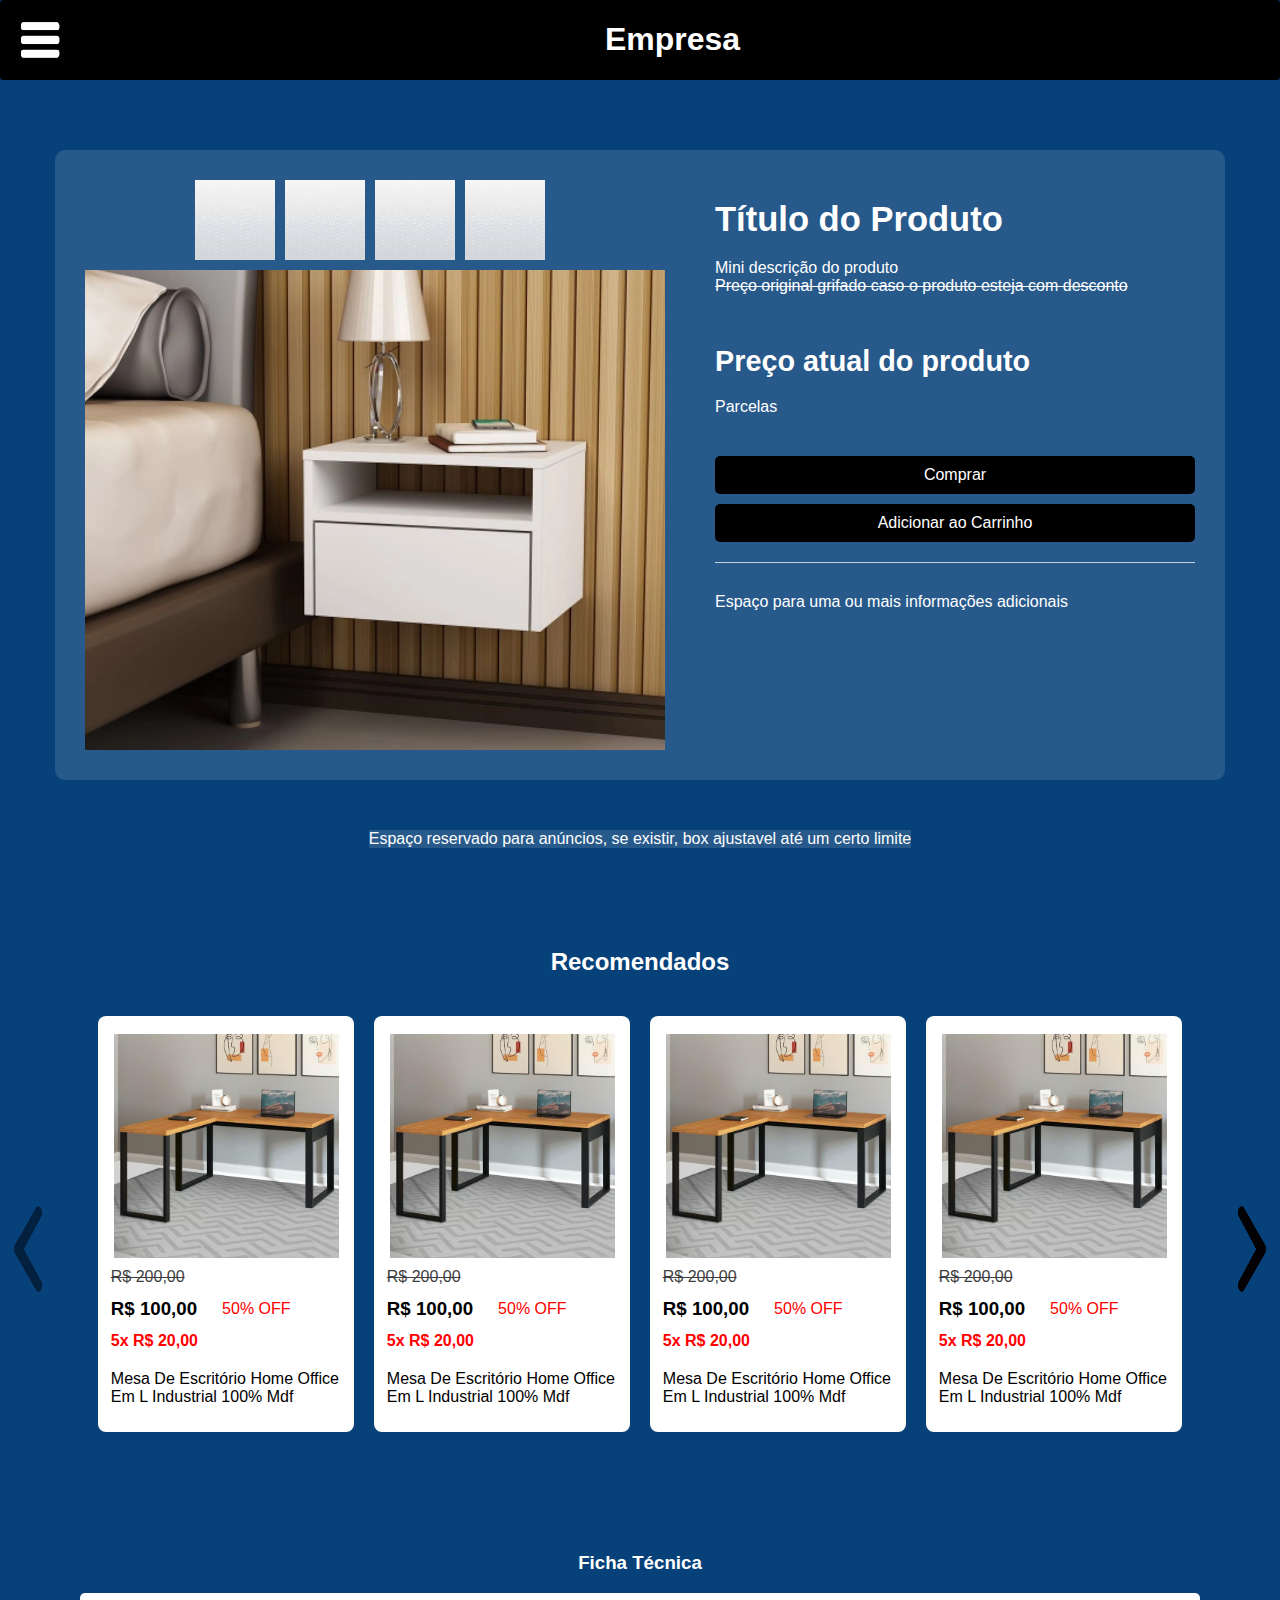
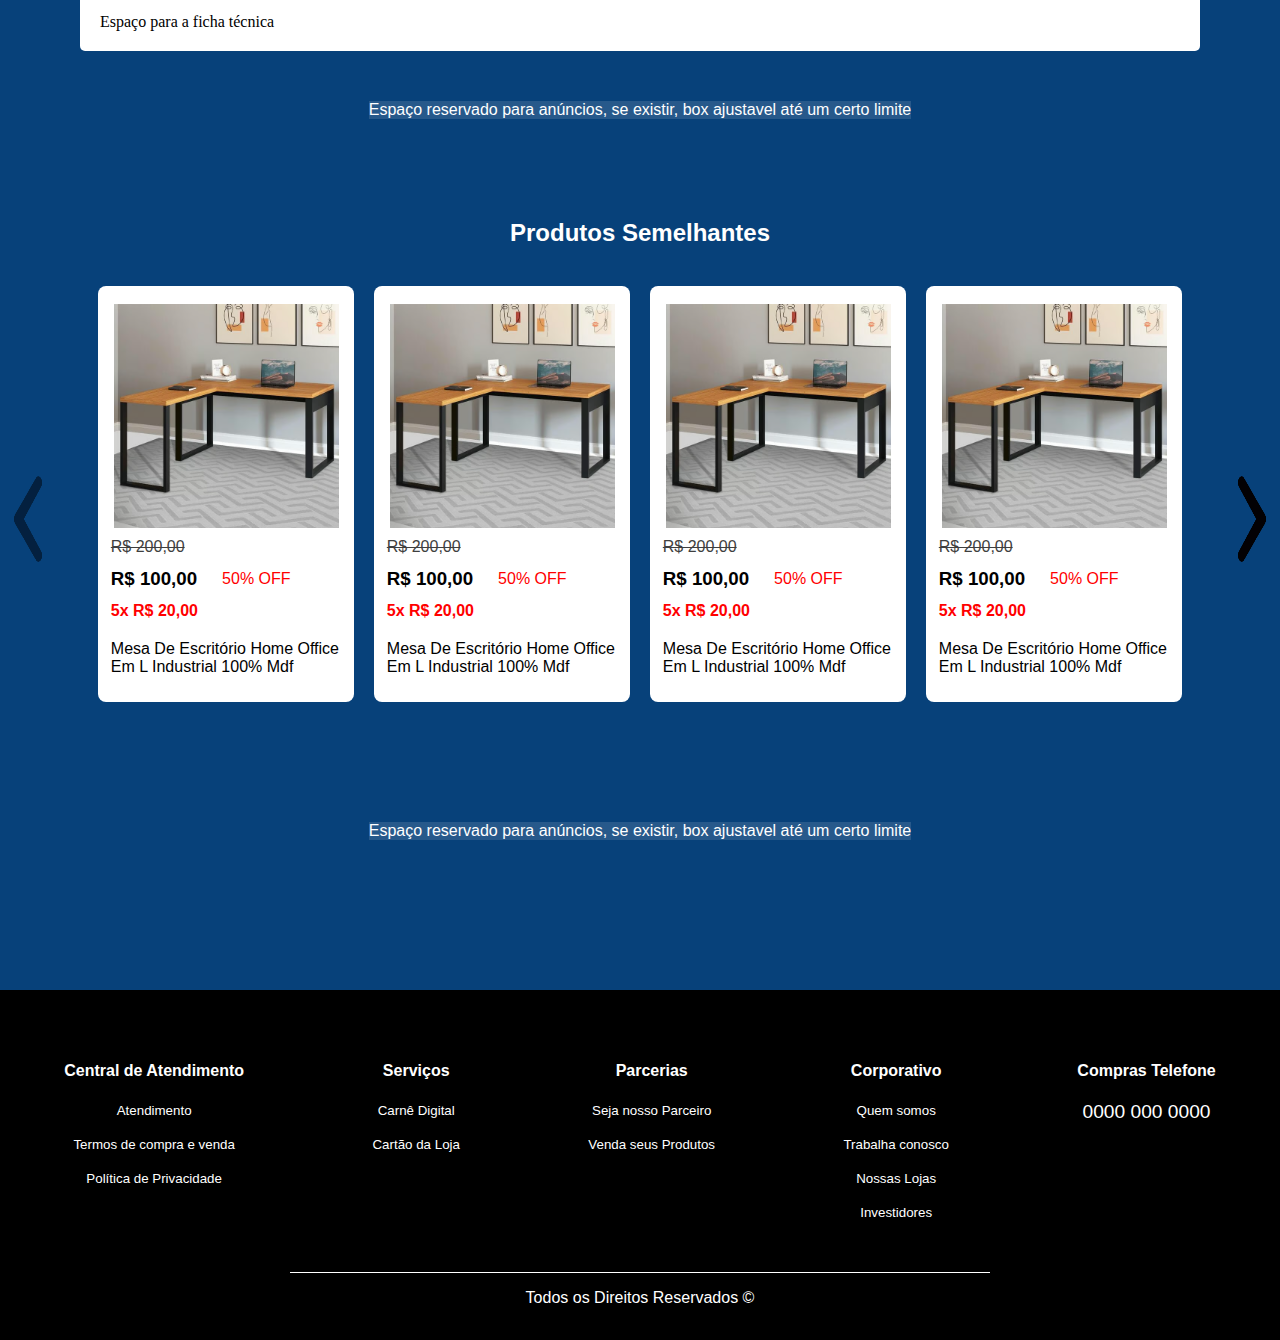
==== commit 6b6e3461: "Update style" ====
--- a/pagina_produtos/produto.html
+++ b/pagina_produtos/produto.html
@@ -43,8 +43,10 @@
                 </div>
 
                 <!-- Imagem principal do produto  -->
-                <img class="product_img" src="./demo_image/image.jpg" alt="Principal Imagem do Produto"
-                    title="Principal Imagem do Produto">
+                <div id="box_main_image">
+                    <img id="main_image" class="product_img" src="../móveis/Mesa Cabeceira Suspensa Branca.jpg" alt="Principal Imagem do Produto"
+                        title="Principal Imagem do Produto">
+                </div>
 
             </div>
 
--- a/pagina_produtos/produto.css
+++ b/pagina_produtos/produto.css
@@ -70,6 +70,20 @@
     flex-direction: row;
     align-items: center;
     justify-content: space-around;    
+}
+
+#box_main_image {
+    overflow: hidden;
+    width: 580px;
+    height: 480px;
+    cursor: zoom-in;
+}
+
+#main_image {
+    transform-origin: center center;
+    object-fit: cover;
+    width: 100%;
+    height: 100%;
 }
 
 #images_product {
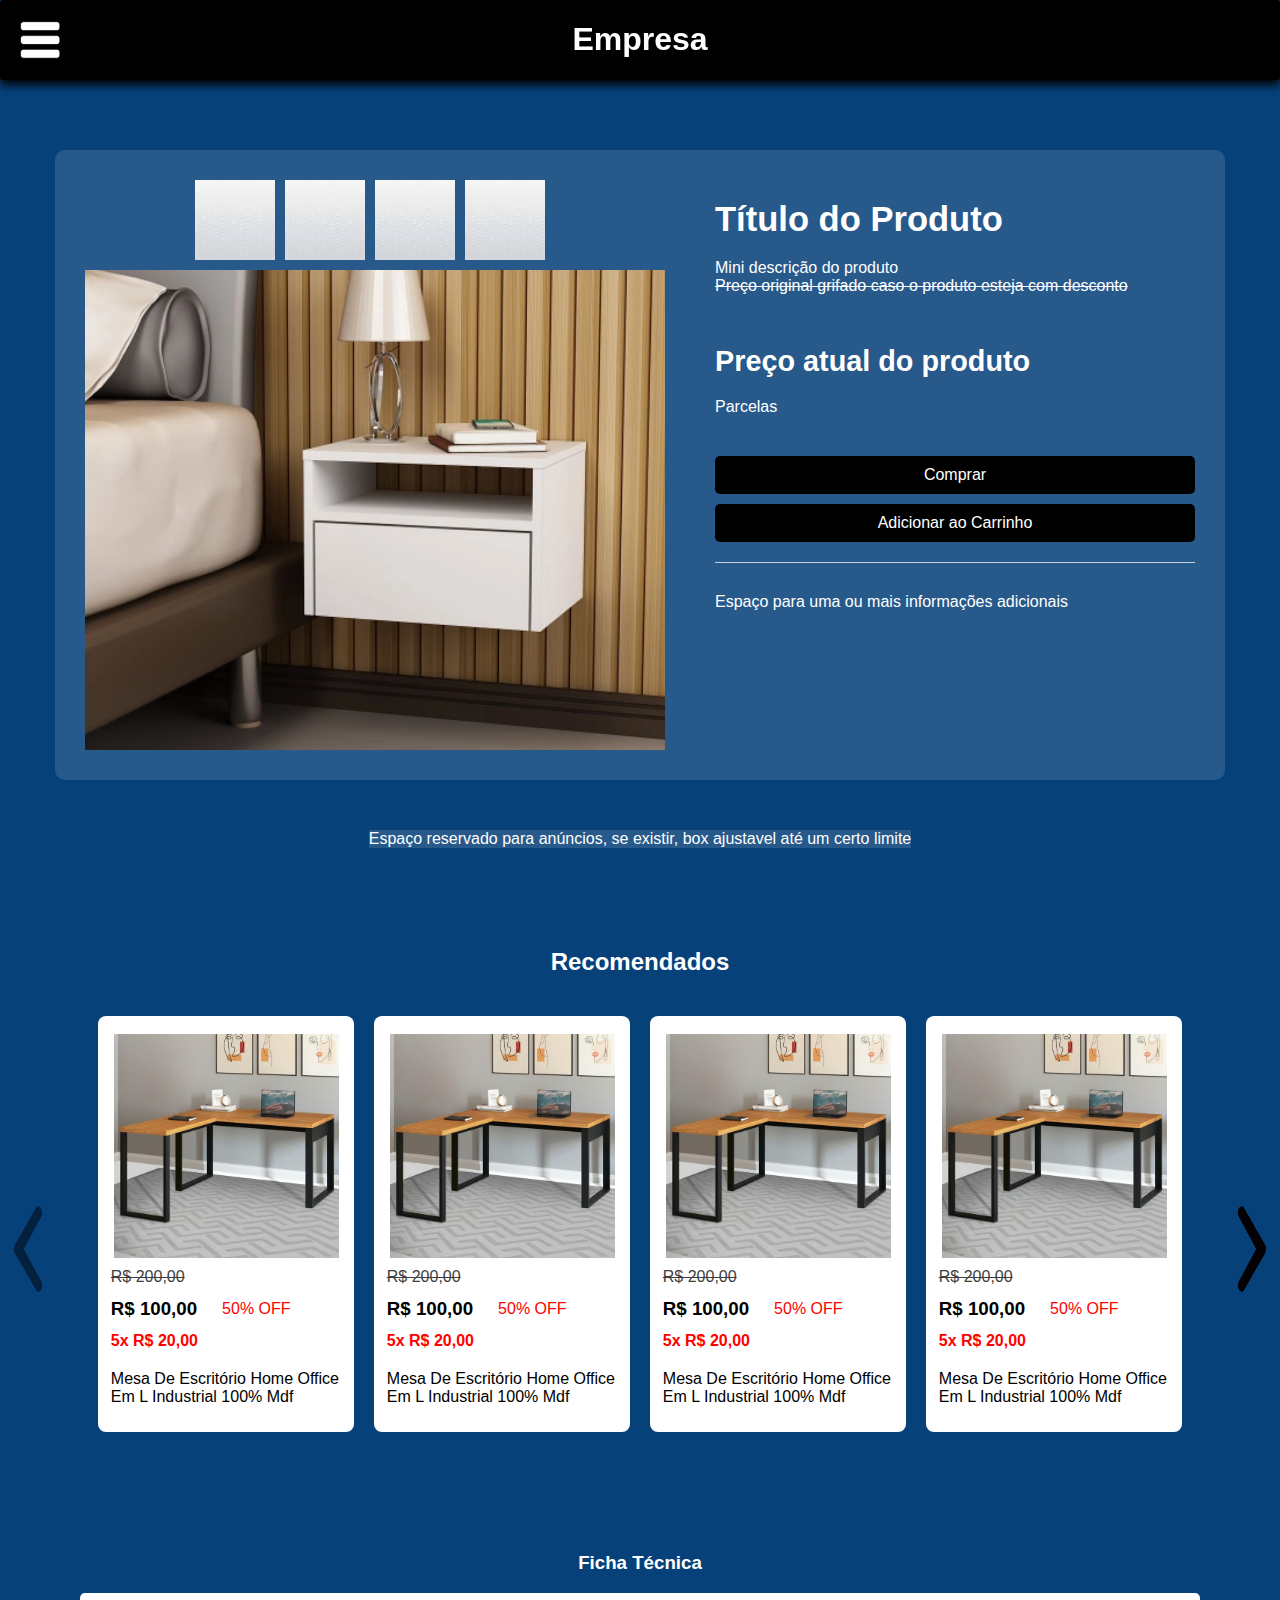
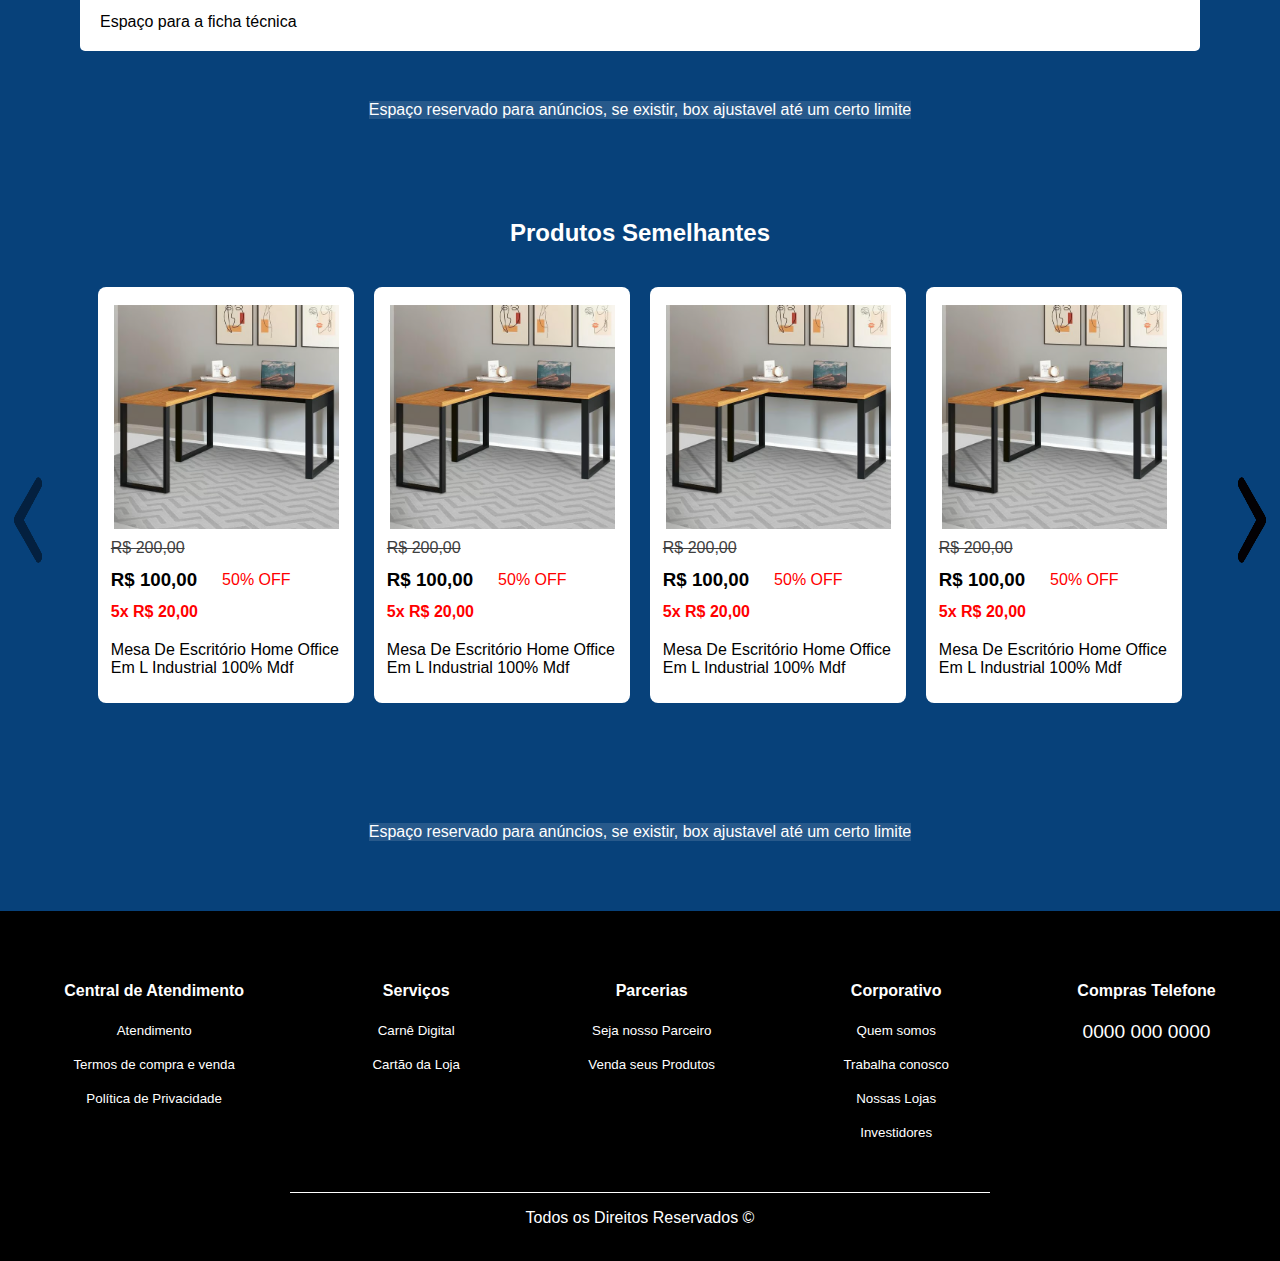
==== commit b9de1d53: "Update Sintax" ====
--- a/pagina_produtos/produto.html
+++ b/pagina_produtos/produto.html
@@ -10,12 +10,29 @@
 
 <body>
 
+    <!-- Barra lateral  -->
+    <aside>
+        <!-- Botão da sidebar  -->
+        <input type="checkbox" id="sidebar_button">
+        <label for="sidebar_button" id="label_sidebar_button">
+            <img id="menu_icon" src="../icons/menu-icon.png" alt="Menu-icon" title="Botão Menu">
+        </label>
+    
+    
+        <!-- Navegação da sideBar  -->
+        <nav id="sidebar_container">
+            <ul id="ul_sidebar">
+                <li> <a href="../index.html" class="url_sidebar"> HOME </a> </li>
+                <li> <a href="" class="url_sidebar"> NOVIDADES </a> </li>
+                <li> <a href="" class="url_sidebar"> CONTATO </a> </li>
+                <li> <a href="" class="url_sidebar"> SOBRE </a> </li>
+            </ul>
+        </nav>
+    </aside>
+
     <!-- Header da página com o botão de menu e nome da empresa  -->
     <header id="top_row">
-        <img id="menu_icon" src="./icons_produto/menu-icon.png" alt="Menu-icon" title="Botão Menu">
-        <div id="company_name">
-            <h1> Empresa </h1>
-        </div>
+        <h1 id="company_name"> Empresa </h1>
     </header>
     <!-- Fim Header  -->
 
@@ -28,17 +45,13 @@
             <div id="images_product">
 
                 <div id="other_images_product">
-                    <img class="alternative_images" src="./demo_image/image.jpg" alt="Imagem do produto"
-                        title="Imagem do produto">
-
-                    <img class="alternative_images" src="./demo_image/image.jpg" alt="Imagem do produto"
-                        title="Imagem do produto">
-
-                    <img class="alternative_images" src="./demo_image/image.jpg" alt="Imagem do produto"
-                        title="Imagem do produto">
-
-                    <img class="alternative_images" src="./demo_image/image.jpg" alt="Imagem do produto"
-                        title="Imagem do produto">
+                    <img class="alternative_images_1" src="./demo_image/image.jpg" alt="Imagem do produto" title="Imagem do produto">
+
+                    <img class="alternative_images" src="./demo_image/image.jpg" alt="Imagem do produto" title="Imagem do produto">
+
+                    <img class="alternative_images" src="./demo_image/image.jpg" alt="Imagem do produto" title="Imagem do produto">
+
+                    <img class="alternative_images" src="./demo_image/image.jpg" alt="Imagem do produto" title="Imagem do produto">
 
                 </div>
 
--- a/pagina_produtos/produto.css
+++ b/pagina_produtos/produto.css
@@ -7,12 +7,19 @@
     margin: 0;
 }
 
+aside {
+    place-self: start ;
+    display: flex;
+    position: fixed;
+    z-index: 3;
+}
+
 main {
     display: flex;
     flex-direction: column;
-    align-items: center;
-    flex: 1;
-    border: 0
+    position: relative;
+    align-items: center;
+    top: 80px;
 }
 
 h1 {
@@ -23,24 +30,96 @@
     text-decoration: none;
 }
 
-/* HEADER  */
-
+/* Barra lateral com webkit */
+
+#menu_icon {
+    width: 50px;
+    cursor: pointer;
+}
+
+/* Propriedades da barra lateral */
+#sidebar_container {
+    background-color: rgba(16, 16, 16, 0.5);
+    position: absolute;
+    width: 300px;
+    left: -300px;
+    height: 100vh;
+    transition: all 0.5s;
+    overflow: auto;
+}
+
+/* Propriedades da lista (ul) da bara lateral  */
+#ul_sidebar {
+    list-style: none;
+    position: absolute;
+    width: 100%;
+    top: 70px;
+    padding: 0;
+}
+
+/* width scrollbar ou largura do scroll da barra lateral */
+#sidebar_container::-webkit-scrollbar {
+    width: 9px;
+}
+  
+/* Track ou fundo da barra lateral */
+#sidebar_container::-webkit-scrollbar-track {
+    background: black; 
+}
+   
+/* Handle ou cursor da barra lateral */
+#sidebar_container::-webkit-scrollbar-thumb {
+    background: rgba(255, 255, 255, 0.8);
+    border-radius: 3px;
+}
+  
+/* Handle on hover ou cursor da barra lateral quando segurado */
+#sidebar_container::-webkit-scrollbar-thumb:hover {
+    background: white;
+}
+
+/* Irá fazer o botão desaparecer para melhor interface */
+#sidebar_button[type="checkbox"] {
+    display: none;
+}
+
+/* Fará com que a barra lateral apareça na tela quando o botão receber click */
+#sidebar_button[type="checkbox"]:checked ~ #sidebar_container {
+    transform: translateX(300px);
+}
+
+.url_sidebar {
+    display: block;
+    color: white;
+    text-align: center;
+    padding: 20px 5px;
+}
+
+.url_sidebar:hover {
+    background-color: rgb(200, 250, 245);
+    color: black;
+}
+
+#label_sidebar_button {
+    padding: 15px;
+    position: absolute;
+    z-index: 1;
+}
+
+
+/* Header  */
+
+/* Propriedades do header  */
 #top_row {
     background-color: black;
     display: flex;
     flex-direction: row;
     align-items: center;
-    /* position: fixed;
-    box-shadow: 0 5px 10px 0; */
+    position: fixed;
+    box-shadow: 0 5px 10px 0;
     width: 100%;
     border-radius: 3px;
-}
-
-#menu_icon {
-    width: 50px;
-    margin-left: 15px;
-    border-radius: 25px;
-    cursor: pointer;
+    z-index: 2;
 }
 
 #company_name {
@@ -51,7 +130,11 @@
     width: inherit;
 }
 
-/* FIM HEADER  */
+#text_container {
+    display: flex;
+    flex-direction: column;
+    width: 360px;
+}
 
 /* CONTAINER DO PRODUTO  */
 
@@ -117,6 +200,13 @@
 }
 
 .alternative_images {
+    width: 80px;
+    height: 80px;
+    margin: 0 10px 10px 0;
+    cursor: pointer;
+}
+
+.alternative_images_1 {
     width: 80px;
     height: 80px;
     margin: 0 10px 10px 0;
@@ -307,7 +397,7 @@
 .details {
     background-color: rgb(255, 255, 255);
     color: black;
-    font-family: 'Times New Roman', Times, serif, Arial, Helvetica, sans-serif;
+    font-family: Arial, 'Times New Roman', Times, serif, Helvetica, sans-serif;
     width: 1080px;
     max-height: 740px;
     padding: 20px;
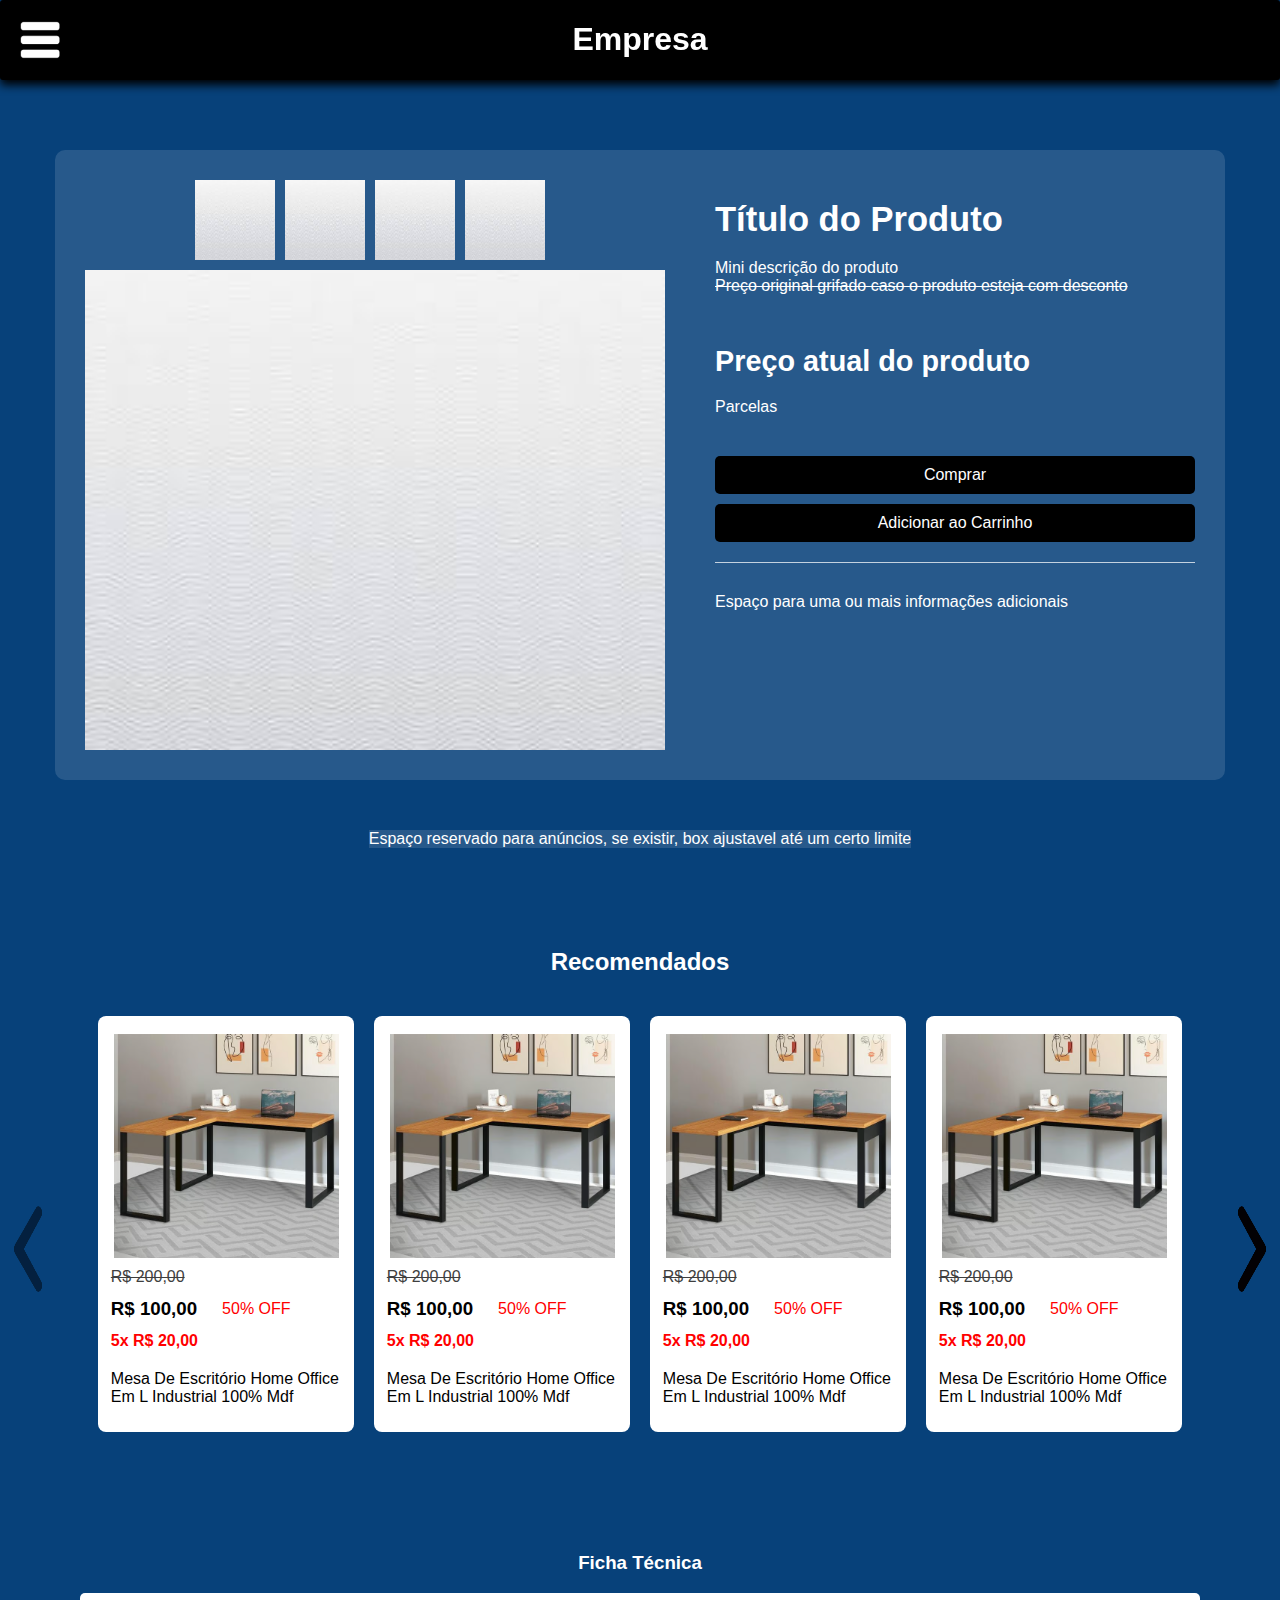
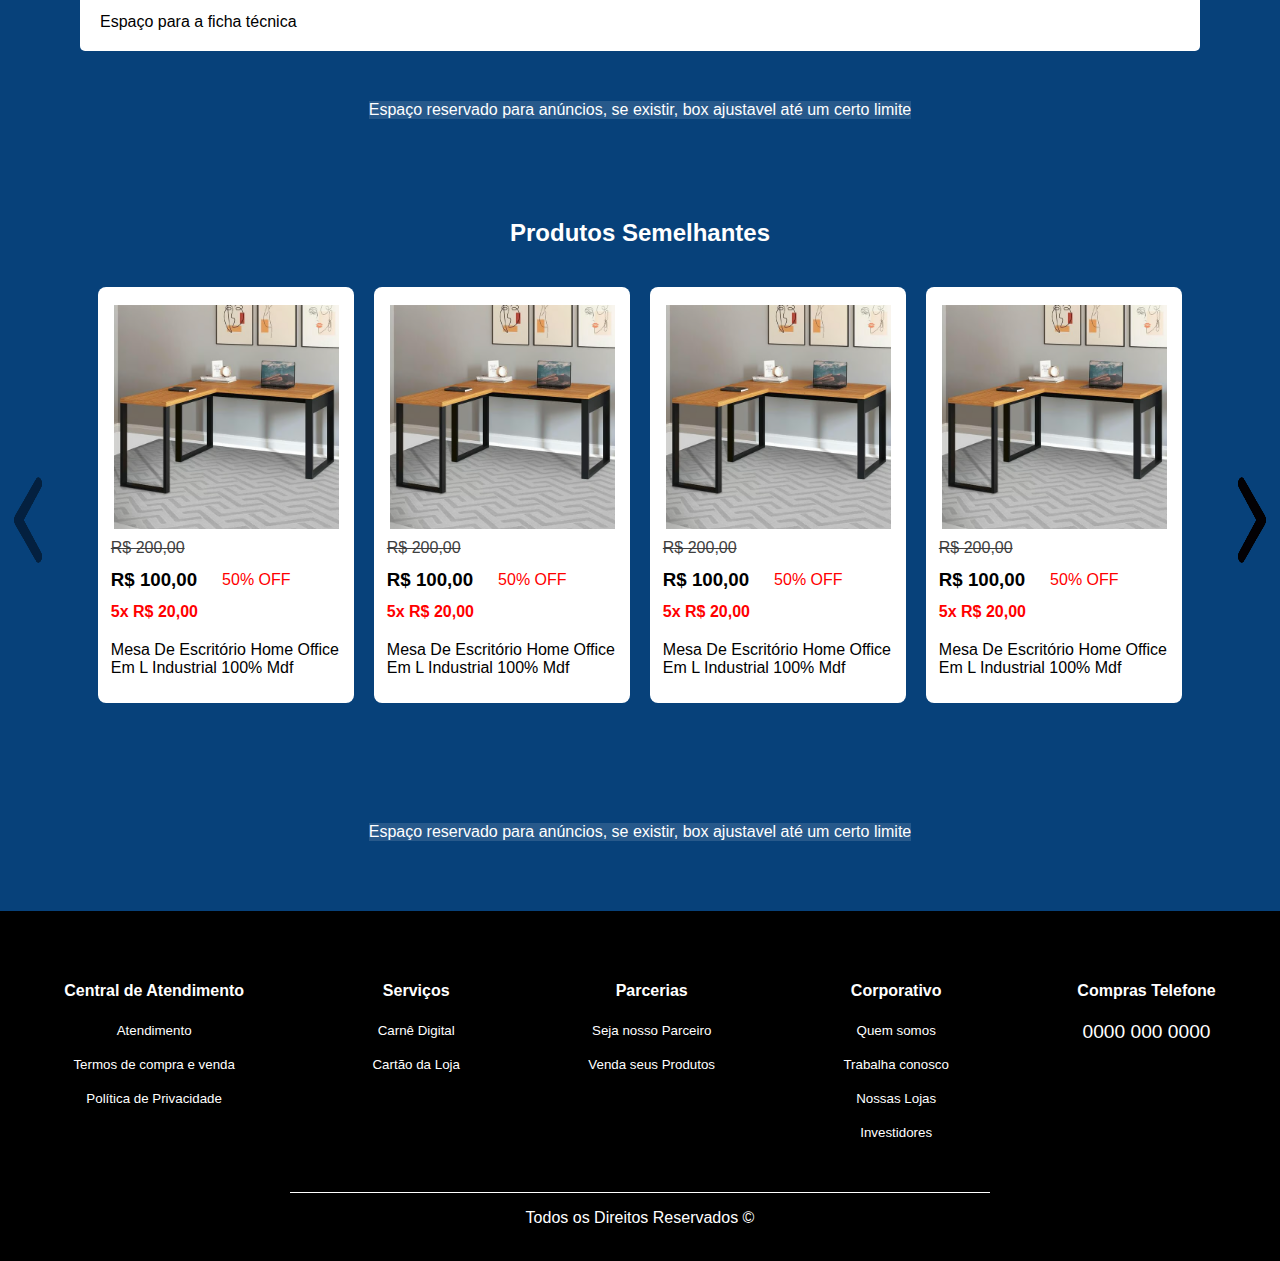
==== commit 67db4bbd: "Update style" ====
--- a/pagina_produtos/produto.html
+++ b/pagina_produtos/produto.html
@@ -57,7 +57,7 @@
 
                 <!-- Imagem principal do produto  -->
                 <div id="box_main_image">
-                    <img id="main_image" class="product_img" src="../móveis/Mesa Cabeceira Suspensa Branca.jpg" alt="Principal Imagem do Produto"
+                    <img id="main_image" class="product_img" src="./demo_image/image.jpg" alt="Principal Imagem do Produto"
                         title="Principal Imagem do Produto">
                 </div>
 
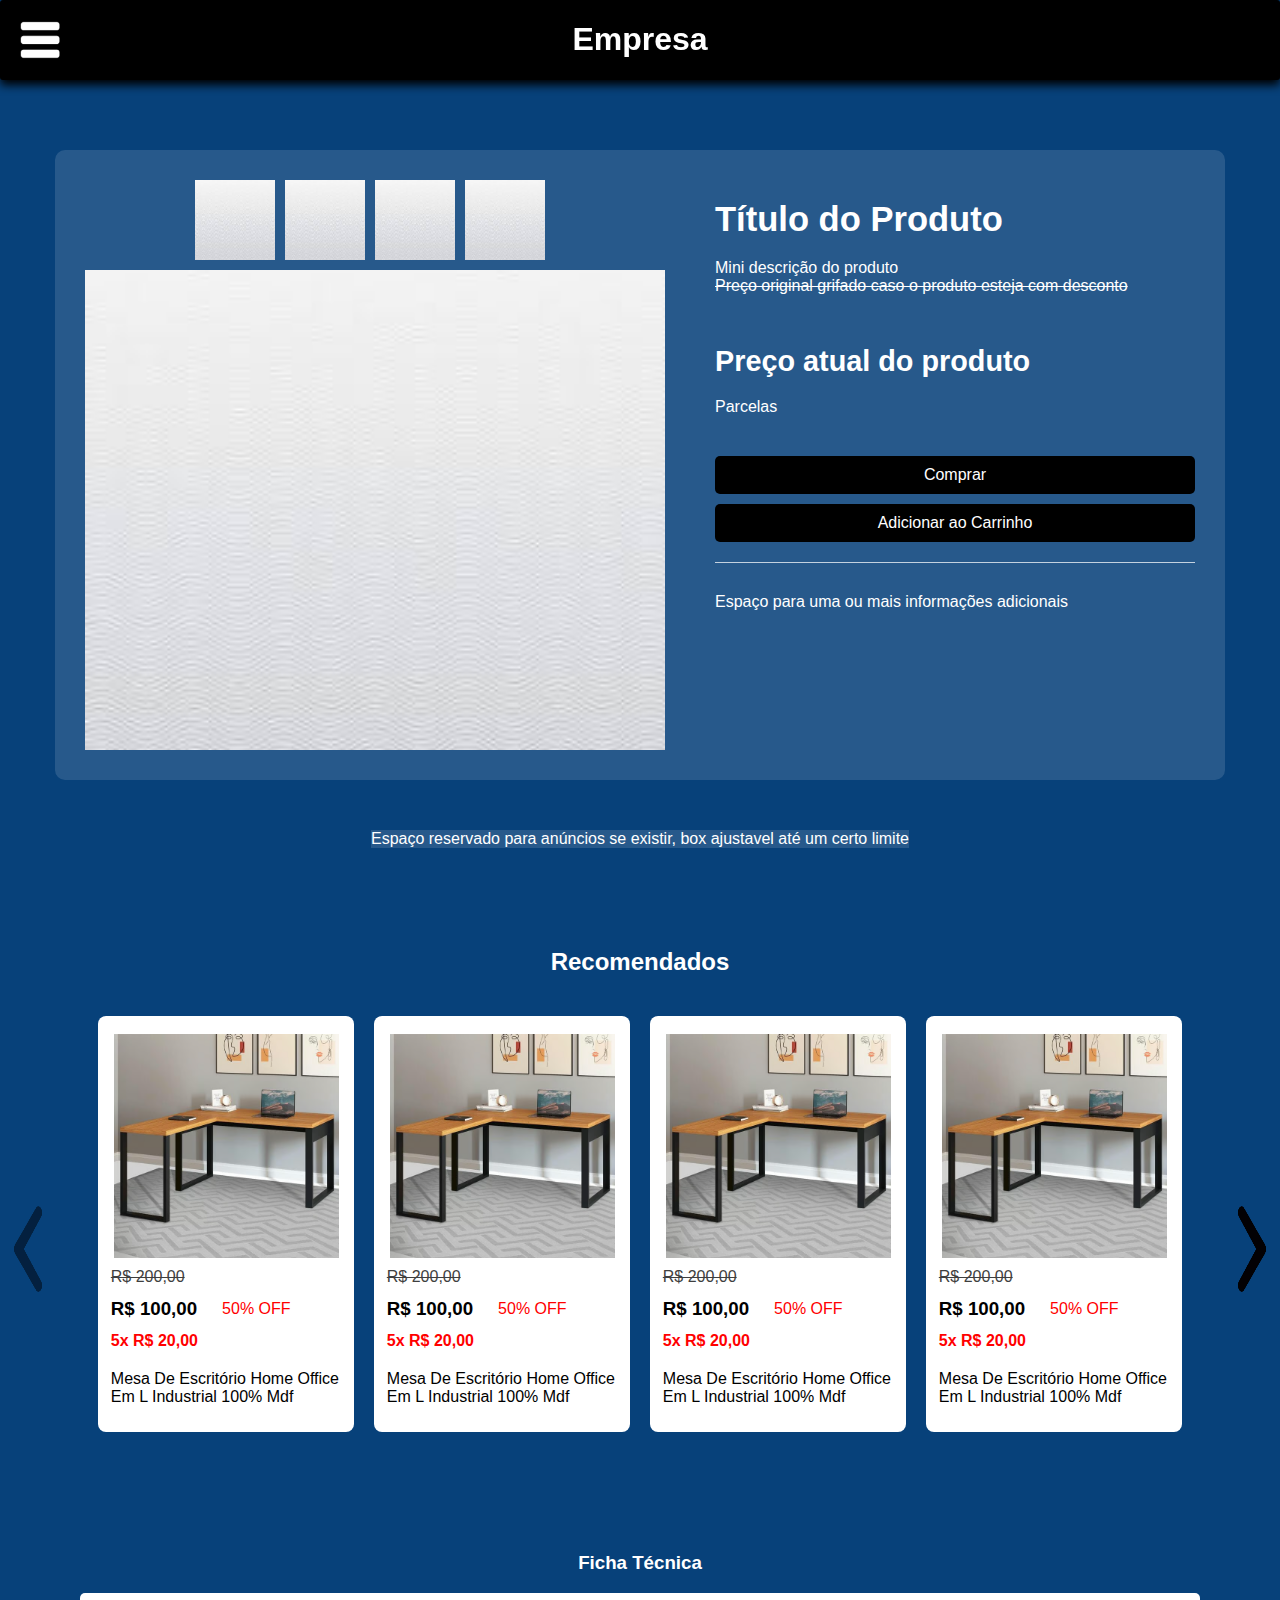
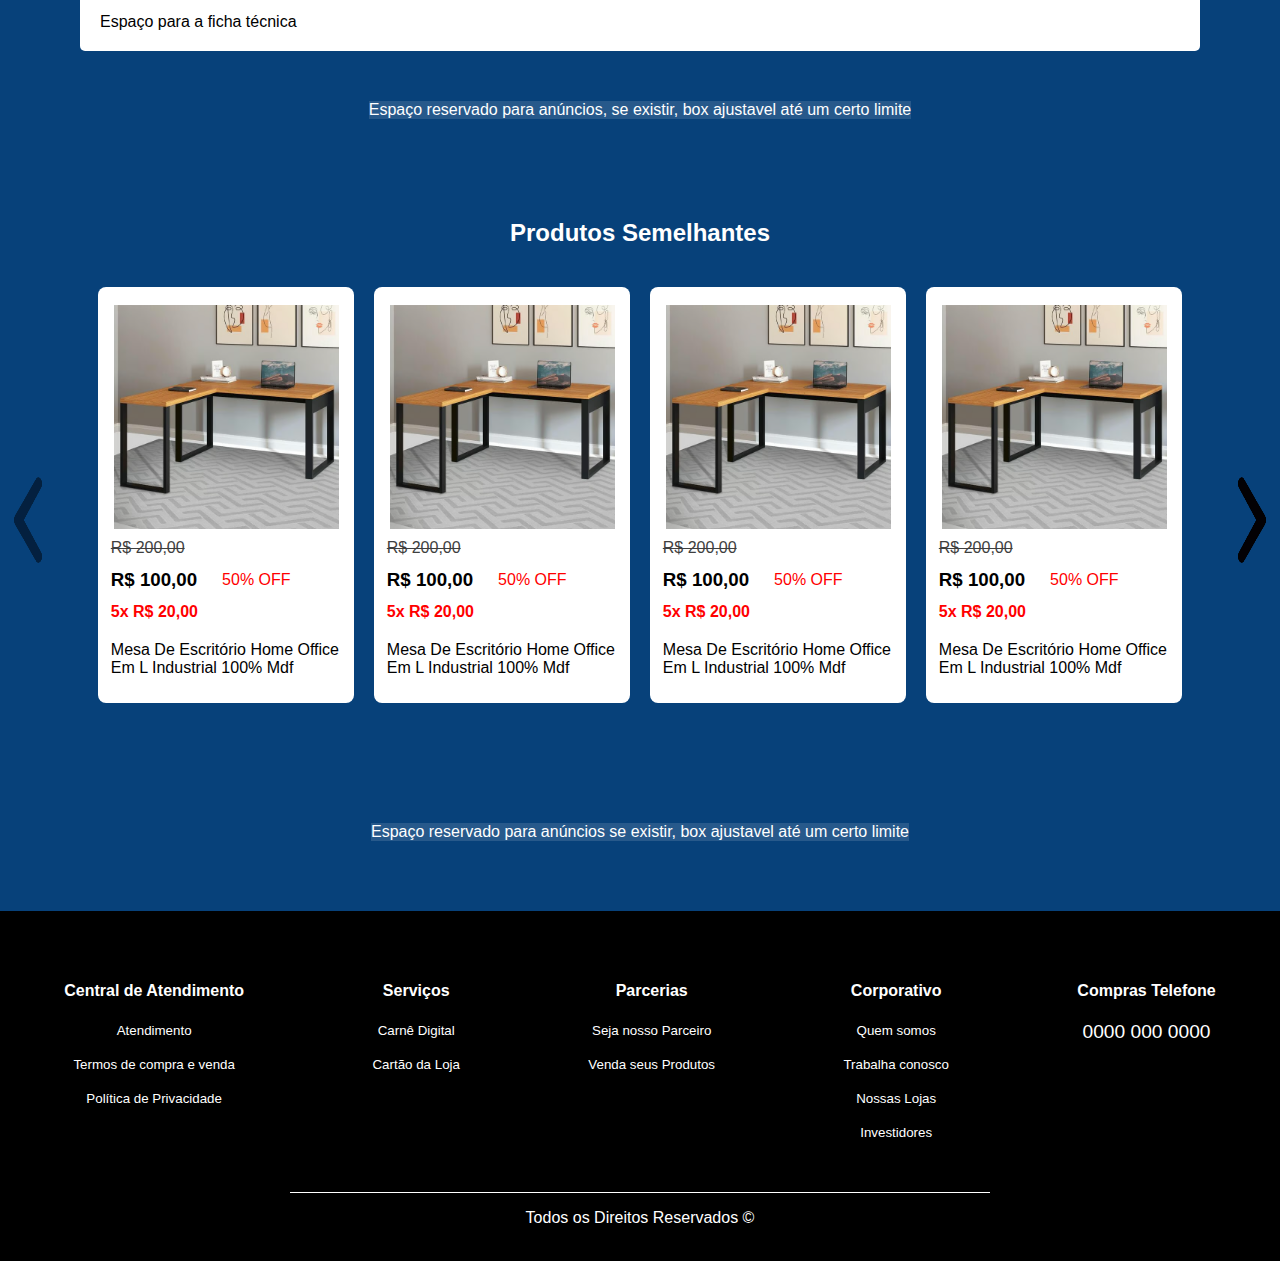
==== commit d953e7fe: "Update Comment" ====
--- a/pagina_produtos/produto.html
+++ b/pagina_produtos/produto.html
@@ -31,12 +31,11 @@
     </aside>
 
     <!-- Header da página com o botão de menu e nome da empresa  -->
-    <header id="top_row">
+    <header>
         <h1 id="company_name"> Empresa </h1>
     </header>
-    <!-- Fim Header  -->
-
-    <!-- Começo da página  -->
+
+    <!-- Conteúdo principal -->
     <main>
 
         <div id="product_container">
@@ -45,7 +44,7 @@
             <div id="images_product">
 
                 <div id="other_images_product">
-                    <img class="alternative_images_1" src="./demo_image/image.jpg" alt="Imagem do produto" title="Imagem do produto">
+                    <img class="alternative_images" src="./demo_image/image.jpg" alt="Imagem do produto" title="Imagem do produto">
 
                     <img class="alternative_images" src="./demo_image/image.jpg" alt="Imagem do produto" title="Imagem do produto">
 
@@ -57,14 +56,14 @@
 
                 <!-- Imagem principal do produto  -->
                 <div id="box_main_image">
-                    <img id="main_image" class="product_img" src="./demo_image/image.jpg" alt="Principal Imagem do Produto"
+                    <img id="main_image" src="./demo_image/image.jpg" alt="Principal Imagem do Produto"
                         title="Principal Imagem do Produto">
                 </div>
 
             </div>
 
 
-            <section class="product_initial_description">
+            <section id="product_initial_description">
 
                 <h2> <b> <big> <big> Título do Produto </big> </big> </b> </h2>
 
@@ -90,7 +89,7 @@
         </div>
 
         <!-- Espaço para anúncios  -->
-        <div class="ad"> Espaço reservado para anúncios, se existir, box ajustavel até um certo limite </div>
+        <div class="ad"> Espaço reservado para anúncios se existir, box ajustavel até um certo limite </div>
 
 
         <!-- Recomendados Carrossel  -->
@@ -1357,7 +1356,7 @@
         <!-- Fim Produtos Semelhantes Carrossel  -->
 
         <!-- Espaço para anúncios  -->
-        <div class="ad"> Espaço reservado para anúncios, se existir, box ajustavel até um certo limite </div>
+        <div class="ad"> Espaço reservado para anúncios se existir, box ajustavel até um certo limite </div>
 
 
     </main>
--- a/pagina_produtos/produto.css
+++ b/pagina_produtos/produto.css
@@ -7,55 +7,76 @@
     margin: 0;
 }
 
+/* Barra de navegação  */
+
+/* Barra lateral de navegação */
 aside {
-    place-self: start ;
-    display: flex;
     position: fixed;
     z-index: 3;
 }
 
-main {
-    display: flex;
-    flex-direction: column;
-    position: relative;
-    align-items: center;
-    top: 80px;
-}
-
-h1 {
-    color: white;
-}
-
-a {
-    text-decoration: none;
-}
-
-/* Barra lateral com webkit */
-
+/* Irá fazer a tag de botão desaparecer para melhor interface */
+#sidebar_button[type="checkbox"] {
+    display: none;
+}
+
+/* A barra lateral move para direita e aparece quando o botão receber click */
+#sidebar_button[type="checkbox"]:checked ~ #sidebar_container {
+    transform: translateX(300px);
+}
+
+/* Label para a imagem ícone da barra lateral */
+#label_sidebar_button {
+    padding: 15px;
+    position: absolute;
+    z-index: 1;
+}
+
+/* Ícone do menu */
 #menu_icon {
     width: 50px;
     cursor: pointer;
 }
 
-/* Propriedades da barra lateral */
+/* Navegação da barra lateral */
 #sidebar_container {
     background-color: rgba(16, 16, 16, 0.5);
     position: absolute;
+    left: -300px;
     width: 300px;
-    left: -300px;
     height: 100vh;
     transition: all 0.5s;
     overflow: auto;
 }
 
-/* Propriedades da lista (ul) da bara lateral  */
+/* Lista (ul) da bara lateral  */
 #ul_sidebar {
     list-style: none;
     position: absolute;
+    top: 70px;
     width: 100%;
-    top: 70px;
     padding: 0;
 }
+
+a {
+    text-decoration: none;
+}
+
+/* Links da lista da navegação  */
+.url_sidebar {
+    display: block;
+    color: white;
+    text-align: center;
+    padding: 20px 5px;
+}
+
+/* Efeito para quando o mouse passar encima do link  */
+.url_sidebar:hover {
+    background-color: rgb(200, 250, 245);
+    color: black;
+}
+
+/* Bloco de webkit do cursor da barra lateral  */
 
 /* width scrollbar ou largura do scroll da barra lateral */
 #sidebar_container::-webkit-scrollbar {
@@ -78,43 +99,11 @@
     background: white;
 }
 
-/* Irá fazer o botão desaparecer para melhor interface */
-#sidebar_button[type="checkbox"] {
-    display: none;
-}
-
-/* Fará com que a barra lateral apareça na tela quando o botão receber click */
-#sidebar_button[type="checkbox"]:checked ~ #sidebar_container {
-    transform: translateX(300px);
-}
-
-.url_sidebar {
-    display: block;
-    color: white;
-    text-align: center;
-    padding: 20px 5px;
-}
-
-.url_sidebar:hover {
-    background-color: rgb(200, 250, 245);
-    color: black;
-}
-
-#label_sidebar_button {
-    padding: 15px;
-    position: absolute;
-    z-index: 1;
-}
-
-
 /* Header  */
 
 /* Propriedades do header  */
-#top_row {
+header {
     background-color: black;
-    display: flex;
-    flex-direction: row;
-    align-items: center;
     position: fixed;
     box-shadow: 0 5px 10px 0;
     width: 100%;
@@ -122,6 +111,11 @@
     z-index: 2;
 }
 
+h1 {
+    color: white;
+}
+
+/* Nome da empresa do site */
 #company_name {
     display: flex;
     flex-direction: column;
@@ -130,14 +124,20 @@
     width: inherit;
 }
 
-#text_container {
-    display: flex;
-    flex-direction: column;
-    width: 360px;
-}
-
-/* CONTAINER DO PRODUTO  */
-
+/* Conteúdo principal */
+
+/* Ordenado em coluna, top:80px para afastar do header */
+main {
+    display: flex;
+    flex-direction: column;
+    position: relative;
+    align-items: center;
+    top: 80px;
+}
+
+/* Container do produto */
+
+/* Delimitador do anúncio */
 #product_container {
     background-color: rgba(255, 255, 255, 0.13);
     display: flex;
@@ -148,6 +148,7 @@
     border-radius: 10px;
 }
 
+/* Delimitador das imagens alternativas do produto */
 #other_images_product {
     display: flex;
     flex-direction: row;
@@ -155,6 +156,15 @@
     justify-content: space-around;    
 }
 
+/* Classe das outras imagens do produto */
+.alternative_images {
+    width: 80px;
+    height: 80px;
+    margin: 0 10px 10px 0;
+    cursor: pointer;
+}
+
+/* Delimitador da imagem principal */
 #box_main_image {
     overflow: hidden;
     width: 580px;
@@ -162,6 +172,7 @@
     cursor: zoom-in;
 }
 
+/* Imagem principal */
 #main_image {
     transform-origin: center center;
     object-fit: cover;
@@ -169,16 +180,27 @@
     height: 100%;
 }
 
+/* Todas as imagens do produto */
 #images_product {
     display: flex;
     flex-direction: column;
     align-items: center;
 }
 
+/* Descrição do produto */
+#product_initial_description {
+    display: flex;
+    flex-direction: column;
+    color: white;
+    margin-left: 50px;
+}
+
+/* Preço atual do produto */
 #atual_price {
     margin-top: 50px;
 }
 
+/* Botão de comprar */
 #buy_button {
     background-color: rgb(0, 0, 0);
     color: white;
@@ -189,6 +211,7 @@
     border-radius: 5px
 }
 
+/* Botão de adicionar ao carrinho */
 #add_cart {
     background-color: rgb(0, 0, 0);
     color: white;
@@ -199,32 +222,7 @@
     border-radius: 5px
 }
 
-.alternative_images {
-    width: 80px;
-    height: 80px;
-    margin: 0 10px 10px 0;
-    cursor: pointer;
-}
-
-.alternative_images_1 {
-    width: 80px;
-    height: 80px;
-    margin: 0 10px 10px 0;
-    cursor: pointer;
-}
-
-.product_img {
-    width: 580px;
-    height: 480px;
-}
-
-.product_initial_description {
-    display: flex;
-    flex-direction: column;
-    color: white;
-    margin-left: 50px;
-}
-
+/* Linha de seraparção, apenas estética  */
 .separator {
     background-color:rgba(255, 255, 255, 0.731);
     width: 100%;
@@ -232,6 +230,7 @@
     margin-top: 20px;
 }
 
+/* Alguma informação adicional */
 .aditional_info {
     margin-top: 30px;
     width: 480px;
@@ -239,11 +238,8 @@
     overflow-y: auto;
 }
 
-
-/* FIM CONTAINER PRODUTO  */
-
-/* CLASS AD  */
-
+/* Classe para anúncios do site */
+/* Estão aparentes para demonstração */
 .ad {
     background-color: rgba(255, 255, 255, 0.13);
     color: white;
@@ -257,9 +253,11 @@
     margin: 50px 0 50px 0;
 }
 
-/* FIM CLASS AD  */
-
-/* RECOMENDADOS */
+/* Recomendados */
+
+/* Ao contrário do index.html, nessa página estão em classes, */
+/* para poder repetir mais de uma vez na página */
+
 
 .popular_carousel {
     display: flex;
